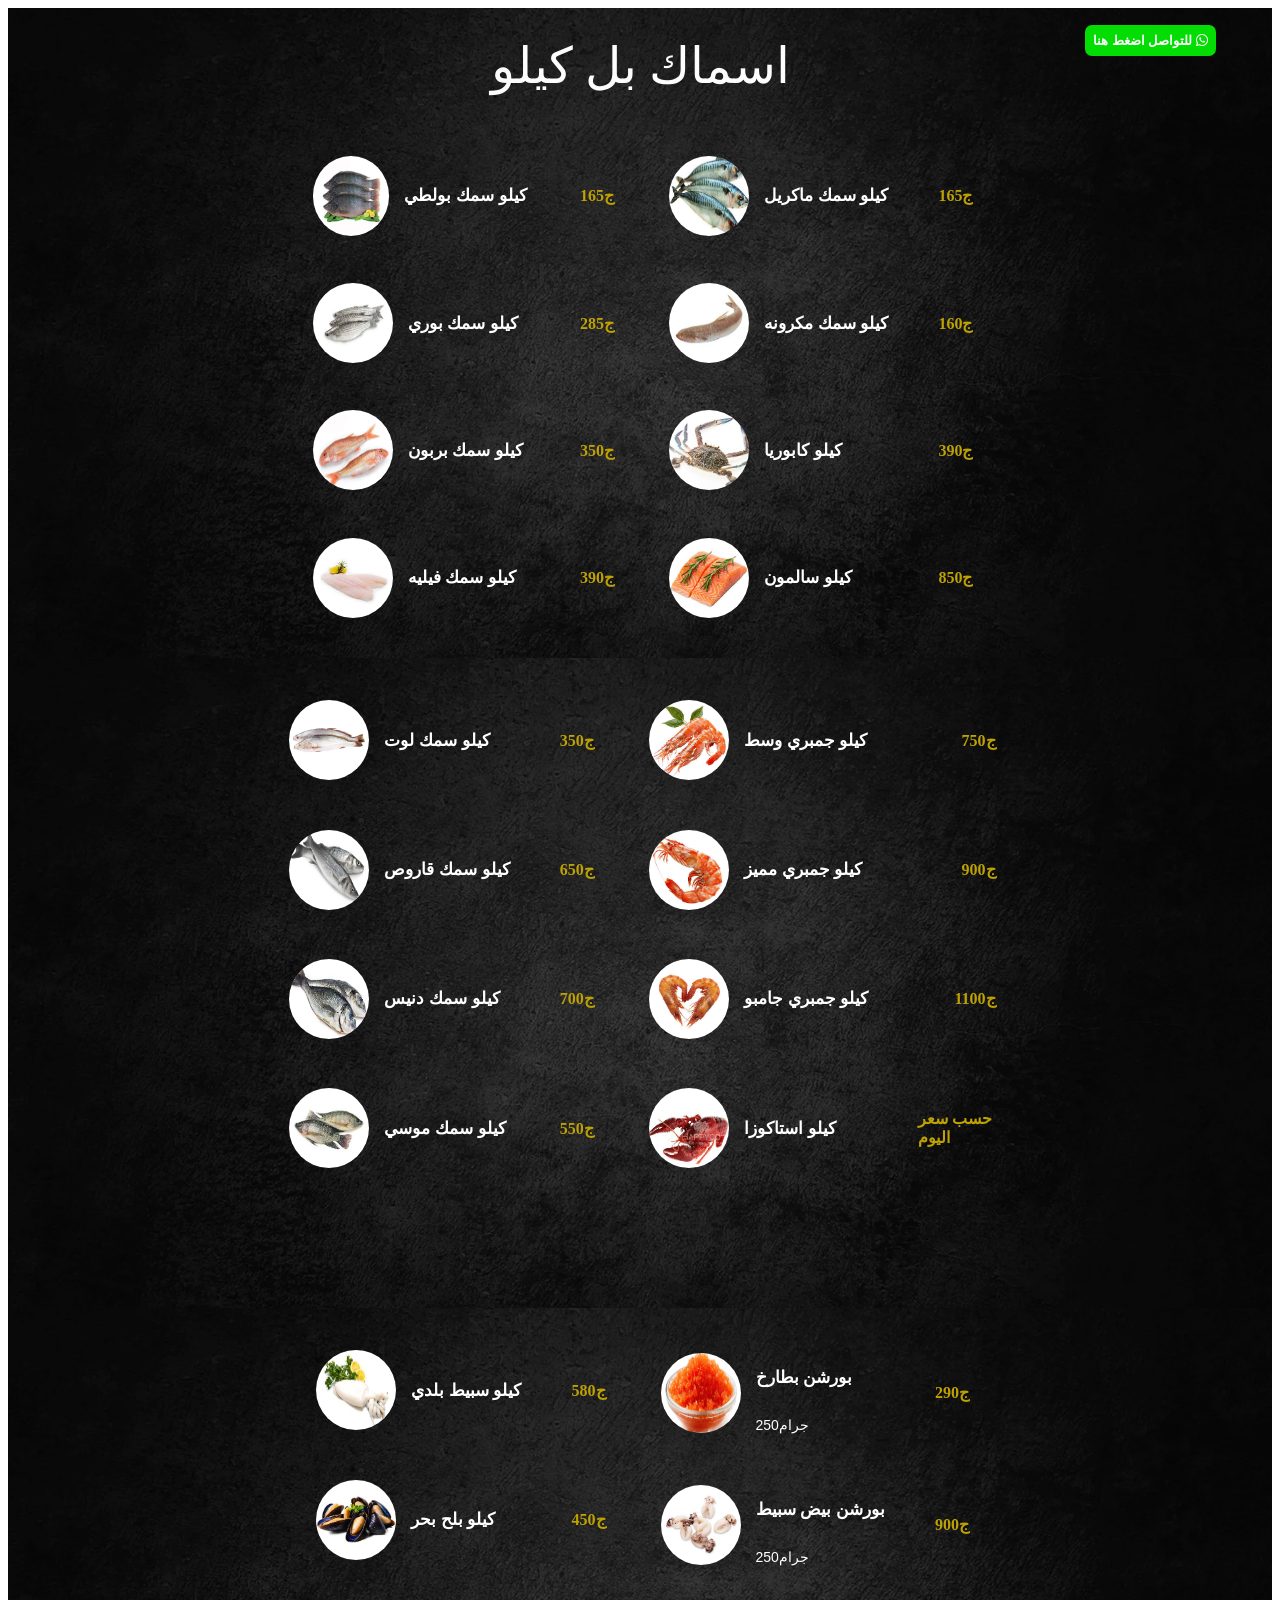
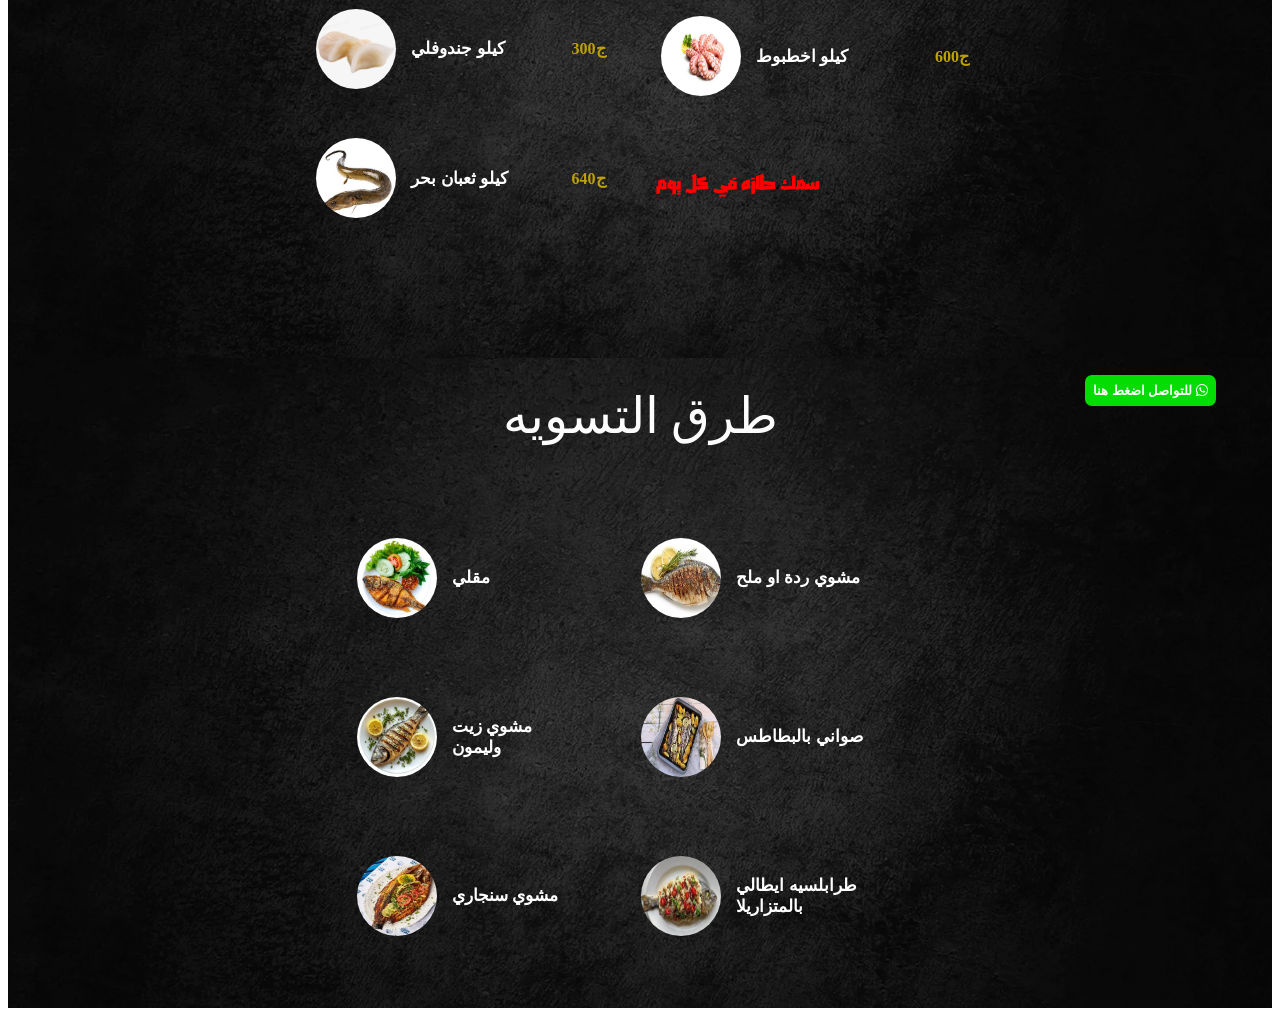
==== minu/index.html @ 8e96ad4f "Add files via upload" ====
<!DOCTYPE html>
<html lang="en">
<head>
    <meta charset="UTF-8">
    <meta name="viewport" content="width=device-width, initial-scale=1.0">
     <link rel="stylesheet" href="https://cdnjs.cloudflare.com/ajax/libs/font-awesome/6.3.0/css/all.min.css"
        integrity="sha512-SzlrxWUlpfuzQ+pcUCosxcglQRNAq/DZjVsC0lE40xsADsfeQoEypE+enwcOiGjk/bSuGGKHEyjSoQ1zVisanQ=="
        crossorigin="anonymous" referrerpolicy="no-referrer" /> 

    <title>  مطعم اسماك مورجان سوهاج</title>
    <!--style-->
    <link rel="stylesheet" href="style.css">
    <!--favicon-->
    <link rel="shortcut icon" href="imgs/imag-logo.png" type="image/x-icon">
</head>
<body>

     <section class="section5">
       <div class="button">
    <a href="whatsapp://send?phone=201151514727" ><button class="green">للتواصل اضغط هنا <i class="fa-brands fa-whatsapp"></i></button></a>
    </div>
  <div class="text">
     
    <h1>اسماك بل كيلو</h1>
    
  </div>



  <div class="minu-contact">
    <div class="item1">

      <div class="moun">
        <img src="imges/menu-1.jpg" alt="Expresso"  loading="lazy">
        <div class="txss">
          <h2>كيلو سمك بولطي</h2>
          
        </div>
        <span class="gold">165ج</span>
      </div>

       <div class="moun">
        <img src="imges/menu-2.jpg" alt="Americano"  loading="lazy">
        <div class="txss">
          <h2>كيلو سمك بوري</h2>
          
        </div>
        <span class="gold">285ج</span>
      </div>

       <div class="moun">
        <img src="imges/menu-3.jpg" alt="Cappuccino"  loading="lazy">
        <div class="txss">
          <h2>كيلو سمك بربون</h2>
          
        </div>
        <span class="gold">350ج</span>
      </div>

       <div class="moun">
        <img src="imges/menu-4.jpg" alt="Cappuccino"  loading="lazy">
        <div class="txss">
          <h2>كيلو سمك فيليه</h2>
           
        </div>
        <span class="gold">390ج</span>
      </div>









    </div>
    <div class="item2">
<div class="moun">
        <img src="imges/menu-9.jpg" alt="Expresso"  loading="lazy">
        <div class="txss">
          <h2>كيلو سمك ماكريل</h2>
          
        </div>
        <span class="gold">165ج</span>
      </div>

       <div class="moun">
        <img src="imges/menu-10.jpg" alt="Flat White"  loading="lazy">
        <div class="txss">
          <h2>كيلو سمك مكرونه</h2>
         
        </div>
        <span class="gold">160ج</span>
      </div>

       <div class="moun">
        <img src="imges/menu-11.jpg" alt="Cortado"  loading="lazy">
        <div class="txss">
          <h2>كيلو كابوريا</h2>
           
        </div>
        <span class="gold">390ج</span>
      </div>

       <div class="moun">
        <img src="imges/menu-12.jpg" alt="Mocha"  loading="lazy">
        <div class="txss">
          <h2>كيلو سالمون</h2>
          
        </div>
        <span class="gold">850ج</span>
      </div>
    </div>

  </div>
 </section> 
 
 
 <section class="section5">
  

  <div class="minu-contact">
    <div class="item1">

      <div class="moun">
        <img src="imges/menu-5.jpg" alt="Expresso"  loading="lazy">
        <div class="txss">
          <h2>كيلو سمك لوت</h2>
           
        </div>
        <span class="gold">350ج</span>
      </div>

       <div class="moun">
        <img src="imges/menu-6.jpg" alt="Americano"  loading="lazy">
        <div class="txss">
          <h2>كيلو سمك قاروص</h2>
           
        </div>
        <span class="gold">650ج</span>
      </div>

       <div class="moun">
        <img src="imges/menu-7.jpg" alt="Cappuccino"  loading="lazy">
        <div class="txss">
          <h2>كيلو سمك دنيس</h2>
           
        </div>
        <span class="gold">700ج</span>
      </div>

       <div class="moun">
        <img src="imges/menu-8.jpg" alt="Cappuccino"  loading="lazy">
        <div class="txss">
          <h2>كيلو سمك موسي</h2>
           
        </div>
        <span class="gold">550ج</span>
      </div>









    </div>
    <div class="item2">
<div class="moun">
        <img src="imges/menu-13.jpg" alt="Expresso"  loading="lazy">
        <div class="txss">
          <h2>كيلو جمبري وسط</h2>
          
        </div>
        <span class="gold">750ج</span>
      </div>

       <div class="moun">
        <img src="imges/menu-14.jpg" alt="Flat White"  loading="lazy">
        <div class="txss">
          <h2>كيلو جمبري مميز</h2>
          
        </div>
        <span class="gold">900ج</span>
      </div>

       <div class="moun">
        <img src="imges/menu-15.jpg" alt="Cortado"  loading="lazy">
        <div class="txss">
          <h2>كيلو جمبري جامبو</h2>
          
        </div>
        <span class="gold">1100ج</span>
      </div>

       <div class="moun">
        <img src="imges/menu-16.jpg" alt="Mocha"  loading="lazy">
        <div class="txss">
          <h2>كيلو استاكوزا</h2>
          
        </div>
        <span class="gold">حسب سعر اليوم</span>
      </div>
    </div>

  </div>
 </section>

  <section class="section5">
  

  <div class="minu-contact">
    <div class="item1">

      <div class="moun">
        <img src="imges/menu-17.jpg" alt="Expresso"  loading="lazy">
        <div class="txss">
          <h2>كيلو سبيط بلدي</h2>
           
        </div>
        <span class="gold">580ج</span>
      </div>

       <div class="moun">
        <img src="imges/menu-18.jpg" alt="Americano"  loading="lazy">
        <div class="txss">
          <h2>كيلو بلح بحر</h2>
           
        </div>
        <span class="gold">450ج</span>
      </div>

       <div class="moun">
        <img src="imges/menu-19.jpg" alt="Cappuccino"  loading="lazy">
        <div class="txss">
          <h2>كيلو جندوفلي</h2>
           
        </div>
        <span class="gold">300ج</span>
      </div>

       <div class="moun">
        <img src="imges/menu-20.jpg " alt="Cappuccino"  loading="lazy">
        <div class="txss">
          <h2>كيلو ثعبان بحر</h2>
           
        </div>
        <span class="gold">640ج</span>
      </div>









    </div>
    <div class="item2">
<div class="moun">
        <img src="imges/menu-21.png" alt="Expresso"  loading="lazy">
        <div class="txss">
          <h2>بورشن بطارخ</h2>
          <span>250جرام</span>
          
        </div>
        <span class="gold">290ج</span>
      </div>

       <div class="moun">
        <img src="imges/menu-22.jpg" alt="Flat White"  loading="lazy">
        <div class="txss">
          <h2>بورشن بيض سبيط</h2>
          <span>250جرام</span>
        </div>
        <span class="gold">900ج</span>
      </div>

       <div class="moun">
        <img src="imges/menu-23.jpg" alt="Cortado"  loading="lazy">
        <div class="txss">
          <h2>كيلو اخطبوط</h2>
          
        </div>
        <span class="gold">600ج</span>
      </div>

       <div class="moun">
       
         
          <h1 class="red">سمك طازه في كل يوم</h1>
          
        
        
      </div>
    </div>

  </div>
 </section>

   <section class="section5">
       <div class="button">
    <a href="whatsapp://send?phone=201151514727" ><button class="green">للتواصل اضغط هنا <i class="fa-brands fa-whatsapp"></i></button></a>
    </div>
  <div class="text">
     
    <h1>طرق التسويه</h1>
    
  </div>



  <div class="minu-contact">
    <div class="item1">

       

       <div class="moun">
        <img src="imges/طرق1.jpg" alt="Americano"  loading="lazy">
        <div class="txss">
          <h2>مقلي</h2>
          
        </div>
       
      </div>

       <div class="moun">
        <img src="imges/طرق2.jpg" alt="Cappuccino"  loading="lazy">
        <div class="txss">
          <h2>مشوي زيت وليمون</h2>
          
        </div>
         
      </div>

       <div class="moun">
        <img src="imges/طرق3.jpg" alt="Cappuccino"  loading="lazy">
        <div class="txss">
          <h2>مشوي سنجاري</h2>
           
        </div>
         
      </div>









    </div>
    <div class="item2">
 

       <div class="moun">
        <img src="imges/طرق4.jpg" alt="Flat White"  loading="lazy">
        <div class="txss">
          <h2>مشوي ردة او ملح</h2>
         
        </div>
         
      </div>

       <div class="moun">
        <img src="imges/طرق5.jpg" alt="Cortado"  loading="lazy">
        <div class="txss">
          <h2>صواني بالبطاطس</h2>
           
        </div>
         
      </div>

       <div class="moun">
        <img src="imges/طرق6.jpg" alt="Mocha"  loading="lazy">
        <div class="txss">
          <h2>طرابلسيه ايطالي بالمتزاريلا</h2>
          
        </div>
         
      </div>
    </div>

  </div>
 </section> 


    
</body>
</html>
---- minu/style.css ----
@import url('https://fonts.googleapis.com/css2?family=Akronim&family=Alexandria:wght@100..900&family=Amaranth:ital,wght@0,400;0,700;1,400;1,700&family=Amiri:ital,wght@0,400;0,700;1,400;1,700&family=Architects+Daughter&family=Big+Shoulders:opsz,wght@10..72,100..900&family=Blaka&family=Caveat:wght@400..700&family=Fraunces:ital,opsz,wght@0,9..144,100..900;1,9..144,100..900&family=Inconsolata:wght@200..900&family=Lexend+Deca:wght@100..900&family=Montserrat:ital,wght@0,100..900;1,100..900&family=Noto+Nastaliq+Urdu:wght@400..700&family=Oswald:wght@200..700&family=Poppins&family=Rubik+Storm&family=Tapestry&display=swap');


 .section5 .minu-contact .moun .wee{
     
    color: gold;
   }

    .green{
    background-color: rgb(4, 221, 4);
    border: none;
    padding: 8px 8px;
    color: white;
    font-weight: bolder;
    border-radius: 7px;
     
   
   
   
     
} 

   .green:hover{
    background-color: rgb(5, 204, 5);
}

  .button{
     width: 90%;
     height: 5%;
    display: flex;
     justify-content: flex-end;
    align-items: center;
    position: fixed;
     z-index: 2;
     margin-top: 10px;
    
    

}
 
  .section5{
    width: 100%;
    height: 650px;
    display: flex;
    flex-direction: column;
    align-items: center;
   background-image:url(imges/footer-bg.png);
    background-position: center center;
    background-size: cover;
     
}

.section5 .text{
    width: 100%;
    height: 15%;
    display: flex;
    flex-direction: column;
    align-items: center;
    justify-content: center;
}
.section5 .text span{
    font-family: 'Lucida Sans', 'Lucida Sans Regular', 'Lucida Grande', 'Lucida Sans Unicode', Geneva, Verdana, sans-serif;
    font-weight: bolder;
    font-size: 17px;
    color: rgb(26, 179, 107);
}

.section5 .text h1{
    color: rgb(253, 253, 253);
    font-size: 50px;

     font-family: "Tapestry", serif;
  font-weight: 400;
  font-style: normal;



}

.section5 .minu-contact{
    width: 100%;
    height: 85%;
   gap: 50px;
    display: flex;
    justify-content: center;
    grid-template-rows: 1fr 1fr;
    padding: 0 20px;
}

.section5 .minu-contact  .moun{
    display: flex;
    align-items: center;
    max-width: 450px; 
    padding: 7px 0;
   
   


}

.section5 .minu-contact .item1,.item2{
    display: flex;
    flex-direction: column;
    justify-content: space-evenly;
}

.section5 .minu-contact  .moun .gold{
    margin-right: 0;
    margin-left: 50px;
    font-weight: bolder;
    color: rgb(190, 162, 4);
}

.section5 .minu-contact  .moun .txss h2{
    font-family: 'Lucida Sans', 'Lucida Sans Regular', 'Lucida Grande', 'Lucida Sans Unicode', Geneva, Verdana, sans-serif;
    font-size: 17px;
    color: #ffffff;
}

.section5 .minu-contact  .moun .txss span{
    font-size: 14px;
    font-family: 'Lucida Sans', 'Lucida Sans Regular', 'Lucida Grande', 'Lucida Sans Unicode', Geneva, Verdana, sans-serif;
  color: #ffffff;
}



.section5 .minu-contact  .moun .txss{
    display: flex;
    flex-direction: column;
    gap: 15px;
    width: 50%;
}

.section5 .minu-contact  .moun img{
    width: 80px;
    height: 80px;
    margin-right: 15px;
    border-radius: 50%;
    margin-left: 5px;
    
}

.section5 .text{
    margin-top: 10px;
}


@media(max-width:836px){

    .section5 .minu-contact  .moun .txss span{
        font-size: 13px;
    }

    .section5{
    height: fit-content;
}

}



@media(max-width:803px){

    .section5 .minu-contact{
        display: flex;
        flex-direction: column;
        height: fit-content;
        gap: 23px;
        justify-content: center;
        align-items: center;
        padding: 20px 0;
        
    }

    .section5 .minu-contact .item1,.item2{
        gap: 23px;
    }


      


}


@media(max-width:403px){

    .section5 .text h1{
        font-size: 22px;
    }

      .green{
    background-color: rgb(4, 221, 4);
    border: none;
    padding: 8px 8px;
    color: white;
    font-weight: bolder;
    border-radius: 7px;
    font-size: 9px;
     
   
   
   
     
} 

}


.red{
    color: red;
      font-family: "Blaka", system-ui;
  font-weight: 400;
  font-style: normal;

}
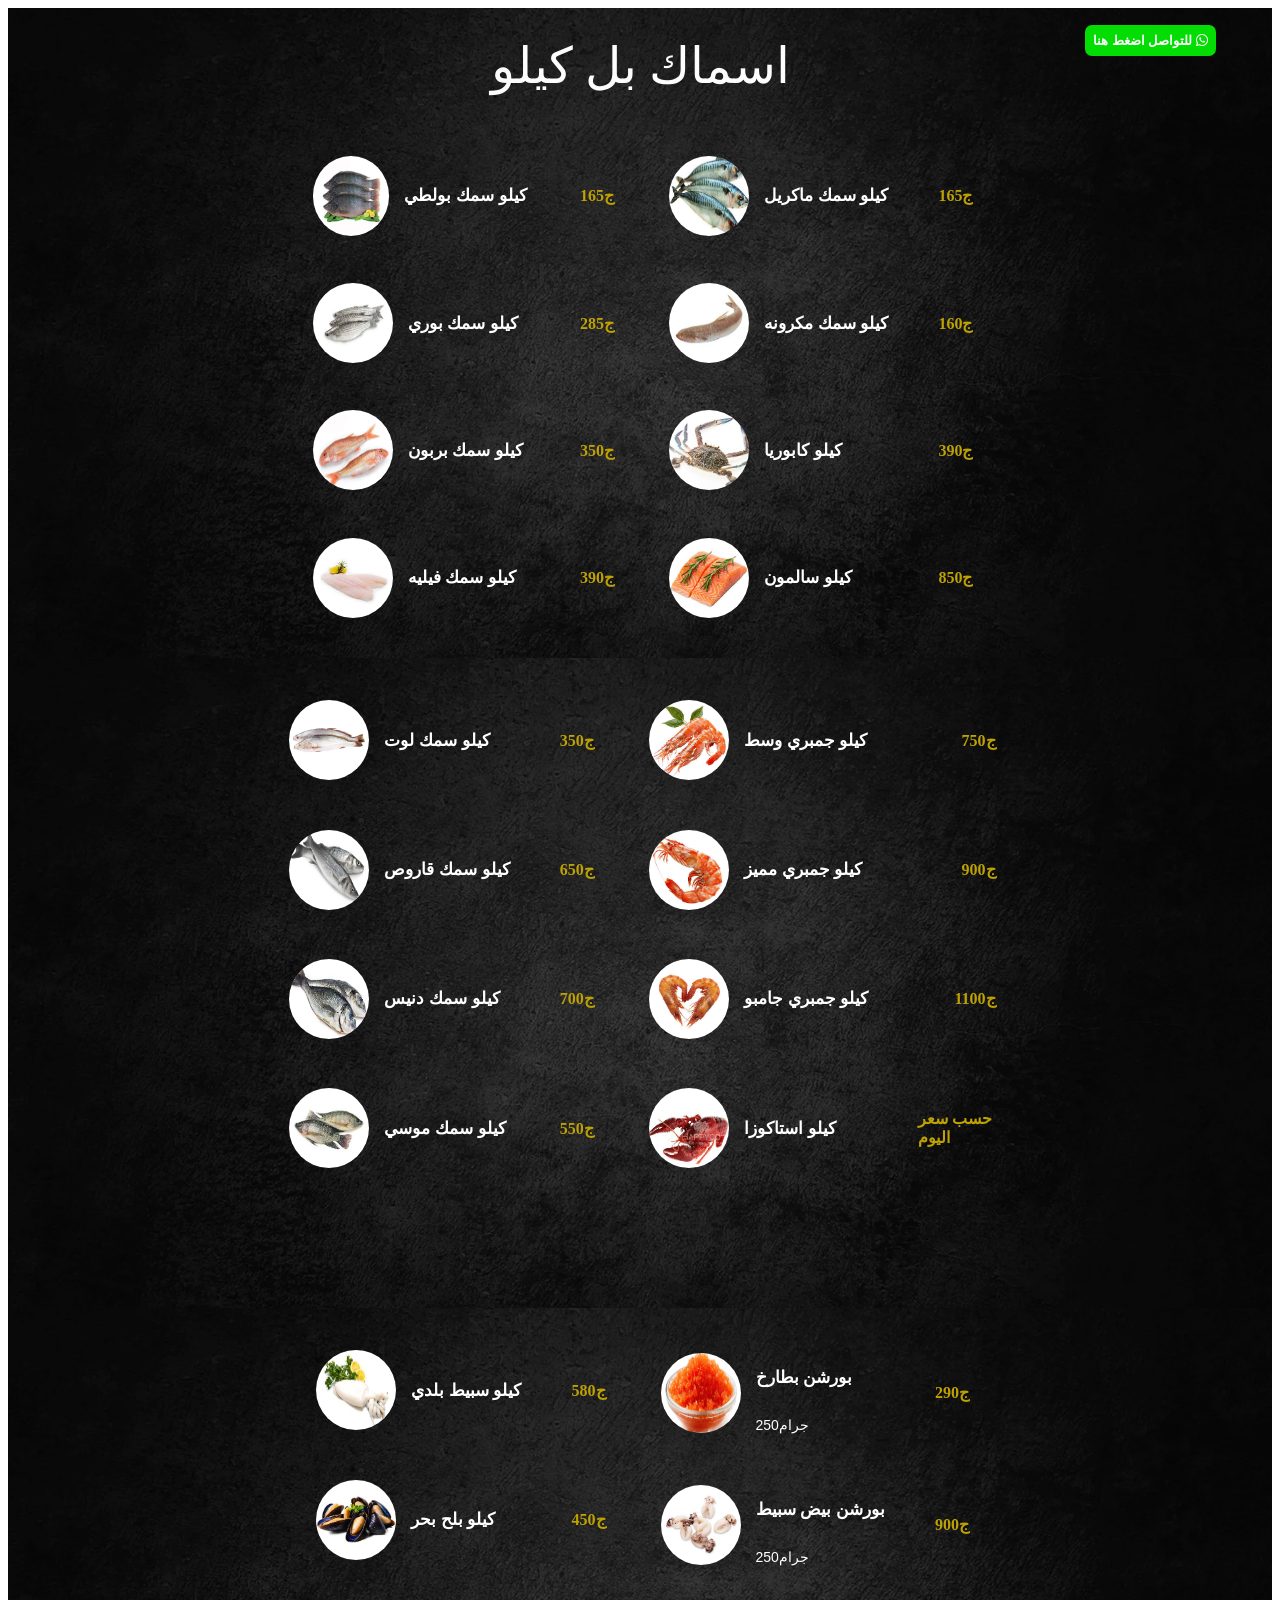
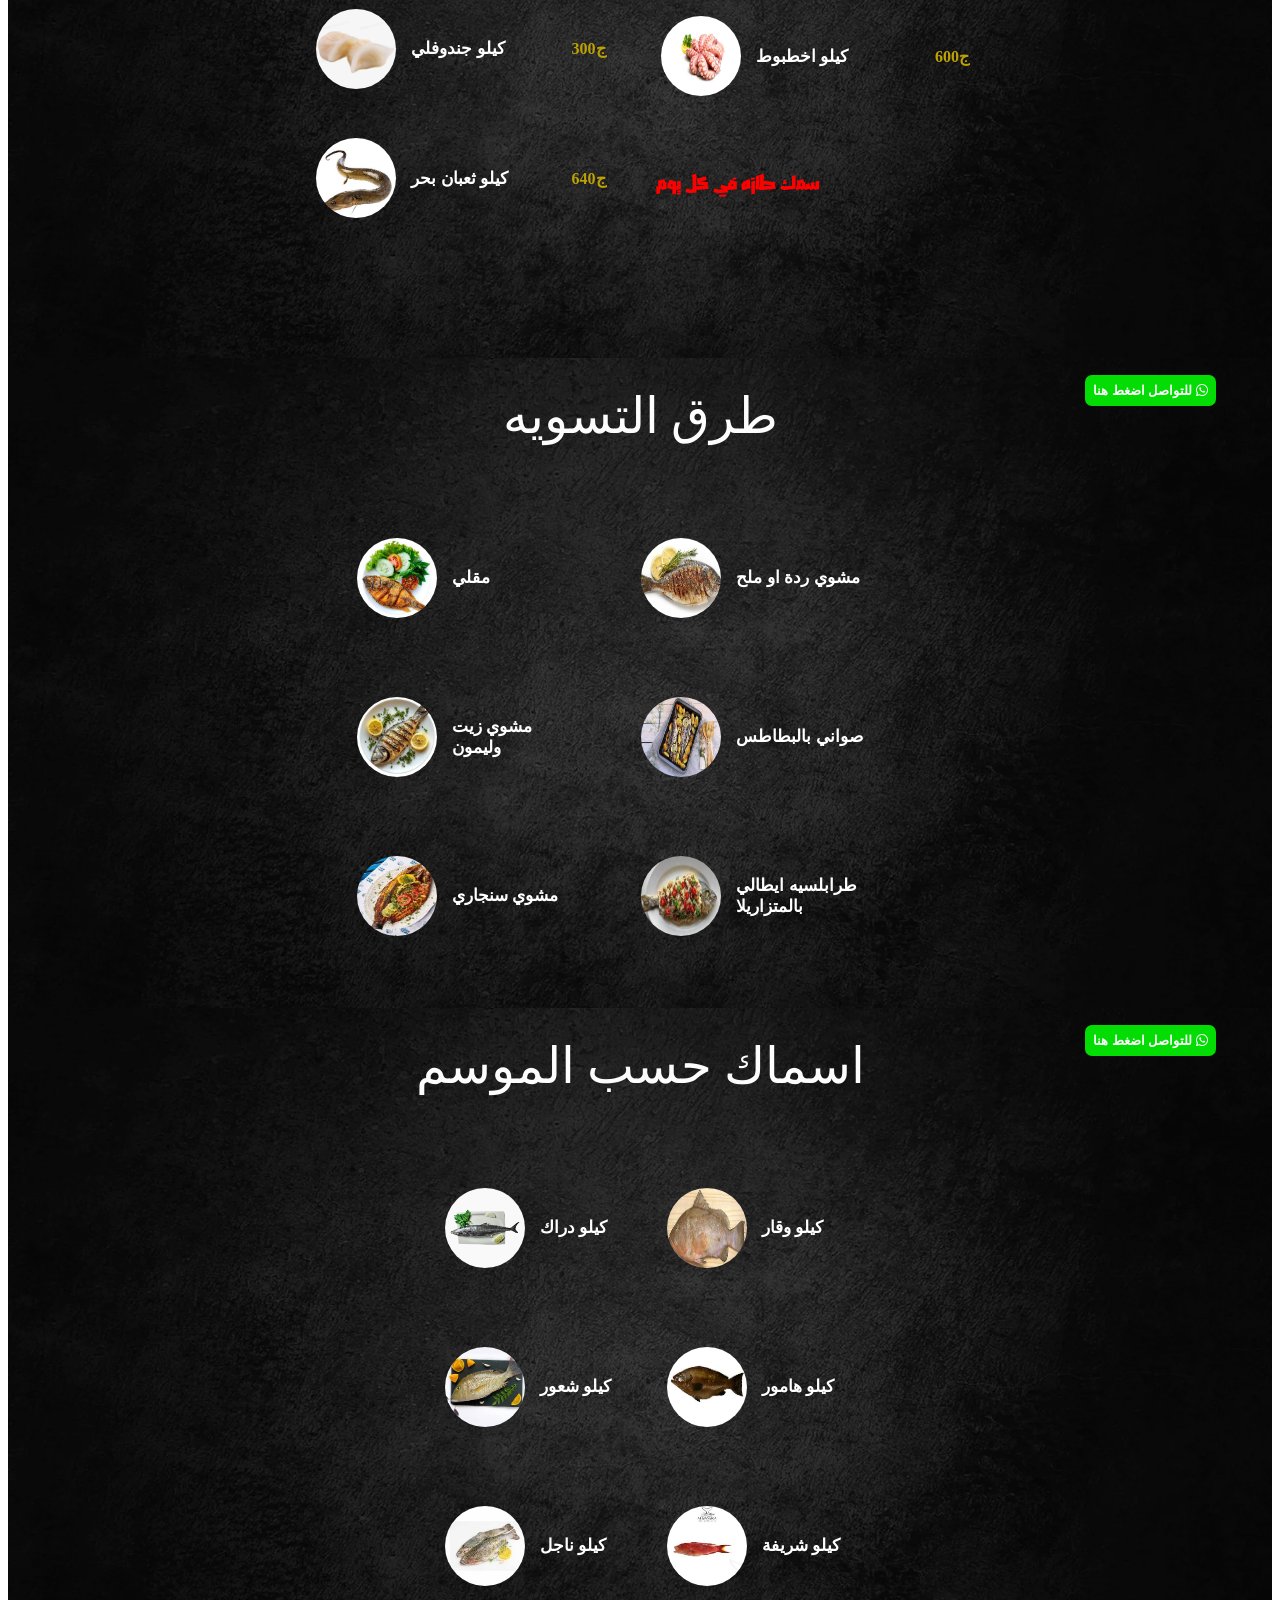
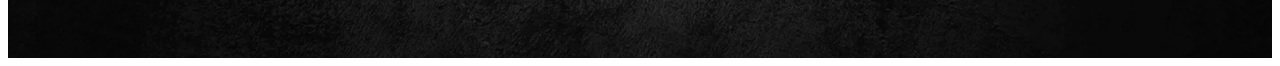
==== commit 130ec7e5: "Add files via upload" ====
--- a/minu/index.html
+++ b/minu/index.html
@@ -389,6 +389,93 @@
   </div>
  </section> 
 
+    <section class="section5">
+       <div class="button">
+    <a href="whatsapp://send?phone=201151514727" ><button class="green">للتواصل اضغط هنا <i class="fa-brands fa-whatsapp"></i></button></a>
+    </div>
+  <div class="text">
+     
+    <h1>اسماك حسب الموسم</h1>
+    
+  </div>
+
+
+
+  <div class="minu-contact">
+    <div class="item1">
+
+      
+
+       <div class="moun">
+        <img src="imges/موسم1.webp" alt="Americano"  loading="lazy">
+        <div class="txss">
+          <h2>كيلو دراك</h2>
+          
+        </div>
+         
+      </div>
+
+       <div class="moun">
+        <img src="imges/موسم2.jpg" alt="Cappuccino"  loading="lazy">
+        <div class="txss">
+          <h2>كيلو شعور</h2>
+          
+        </div>
+         
+      </div>
+
+       <div class="moun">
+        <img src="imges/موسم3.jpg" alt="Cappuccino"  loading="lazy">
+        <div class="txss">
+          <h2>كيلو ناجل</h2>
+           
+        </div>
+        
+      </div>
+
+
+
+
+
+
+
+
+
+    </div>
+    <div class="item2">
+ 
+
+       <div class="moun">
+        <img src="imges/موسم4.jpg" alt="Flat White"  loading="lazy">
+        <div class="txss">
+          <h2>كيلو وقار</h2>
+         
+        </div>
+         
+      </div>
+
+       <div class="moun">
+        <img src="imges/موسم5.jpg" alt="Cortado"  loading="lazy">
+        <div class="txss">
+          <h2>كيلو هامور</h2>
+           
+        </div>
+       
+      </div>
+
+       <div class="moun">
+        <img src="imges/موسم6.jpg" alt="Mocha"  loading="lazy">
+        <div class="txss">
+          <h2>كيلو شريفة</h2>
+          
+        </div>
+        
+      </div>
+    </div>
+
+  </div>
+ </section> 
+
 
     
 </body>
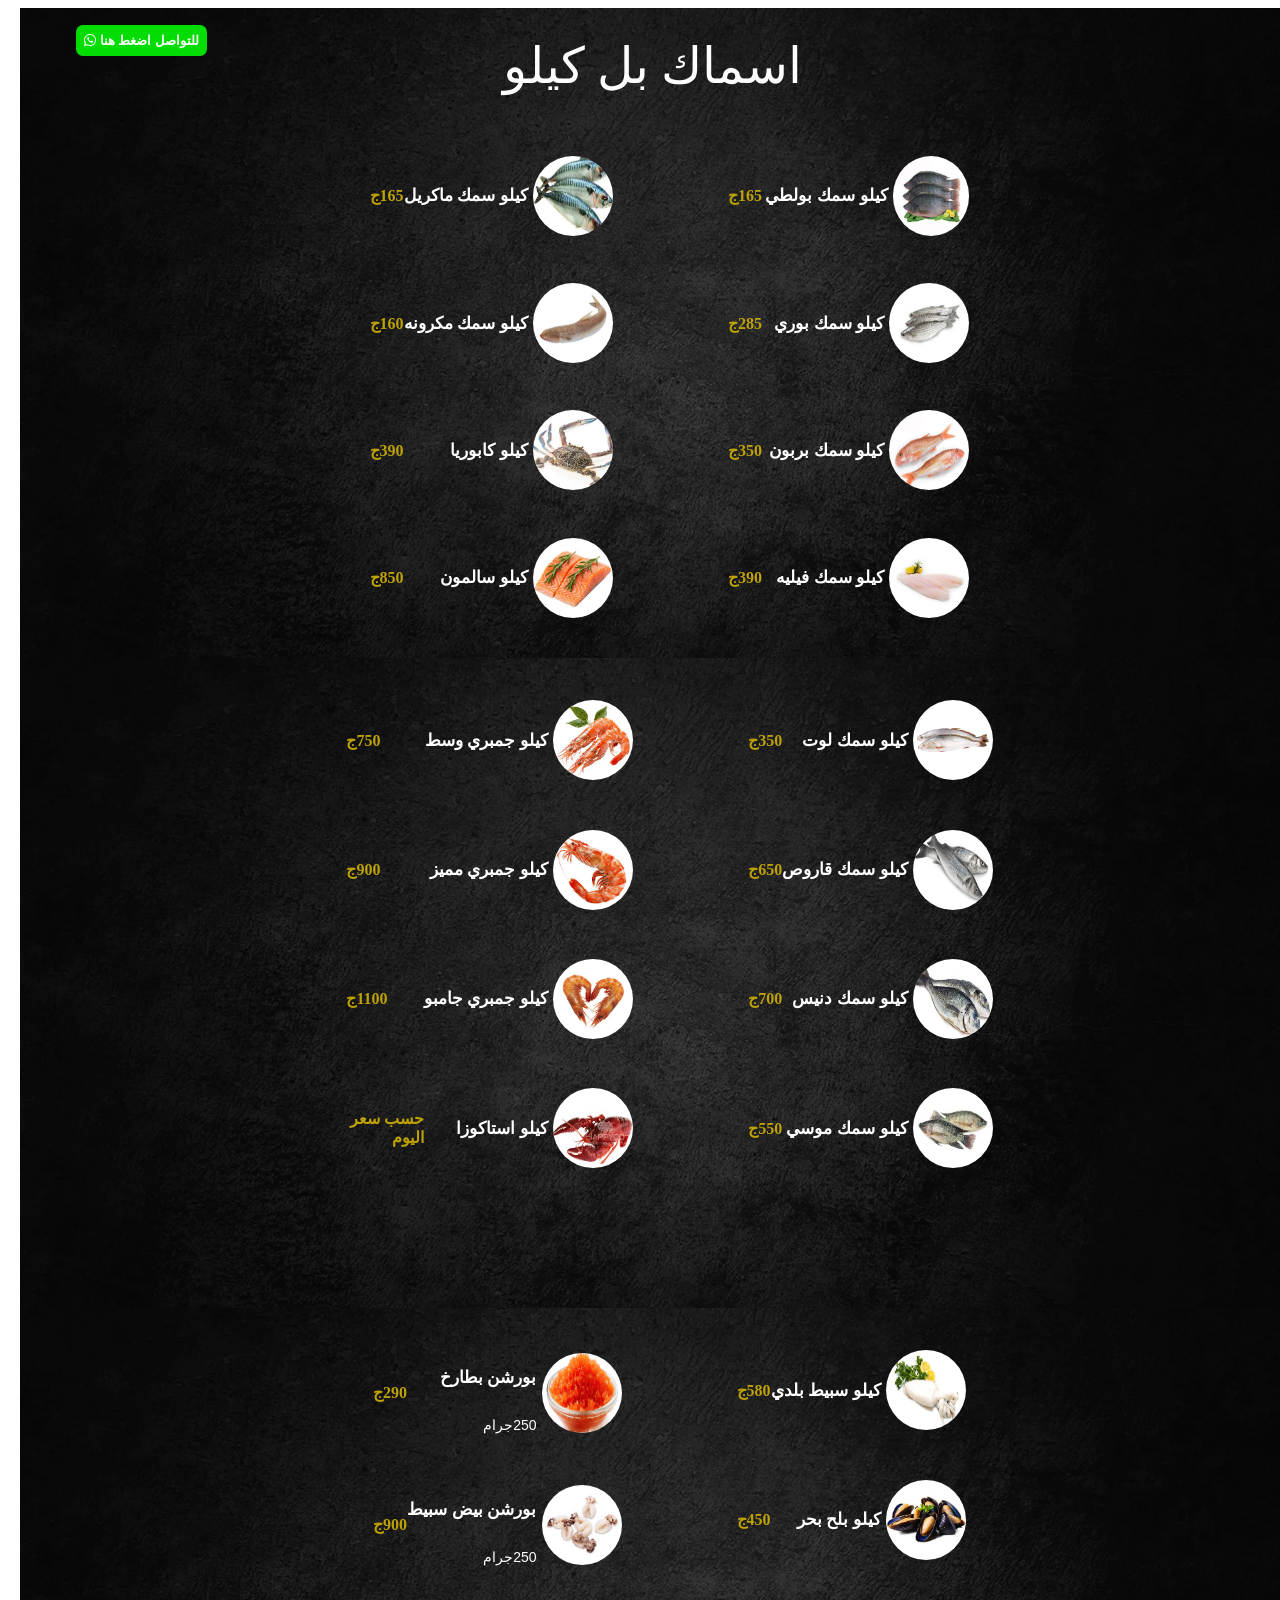
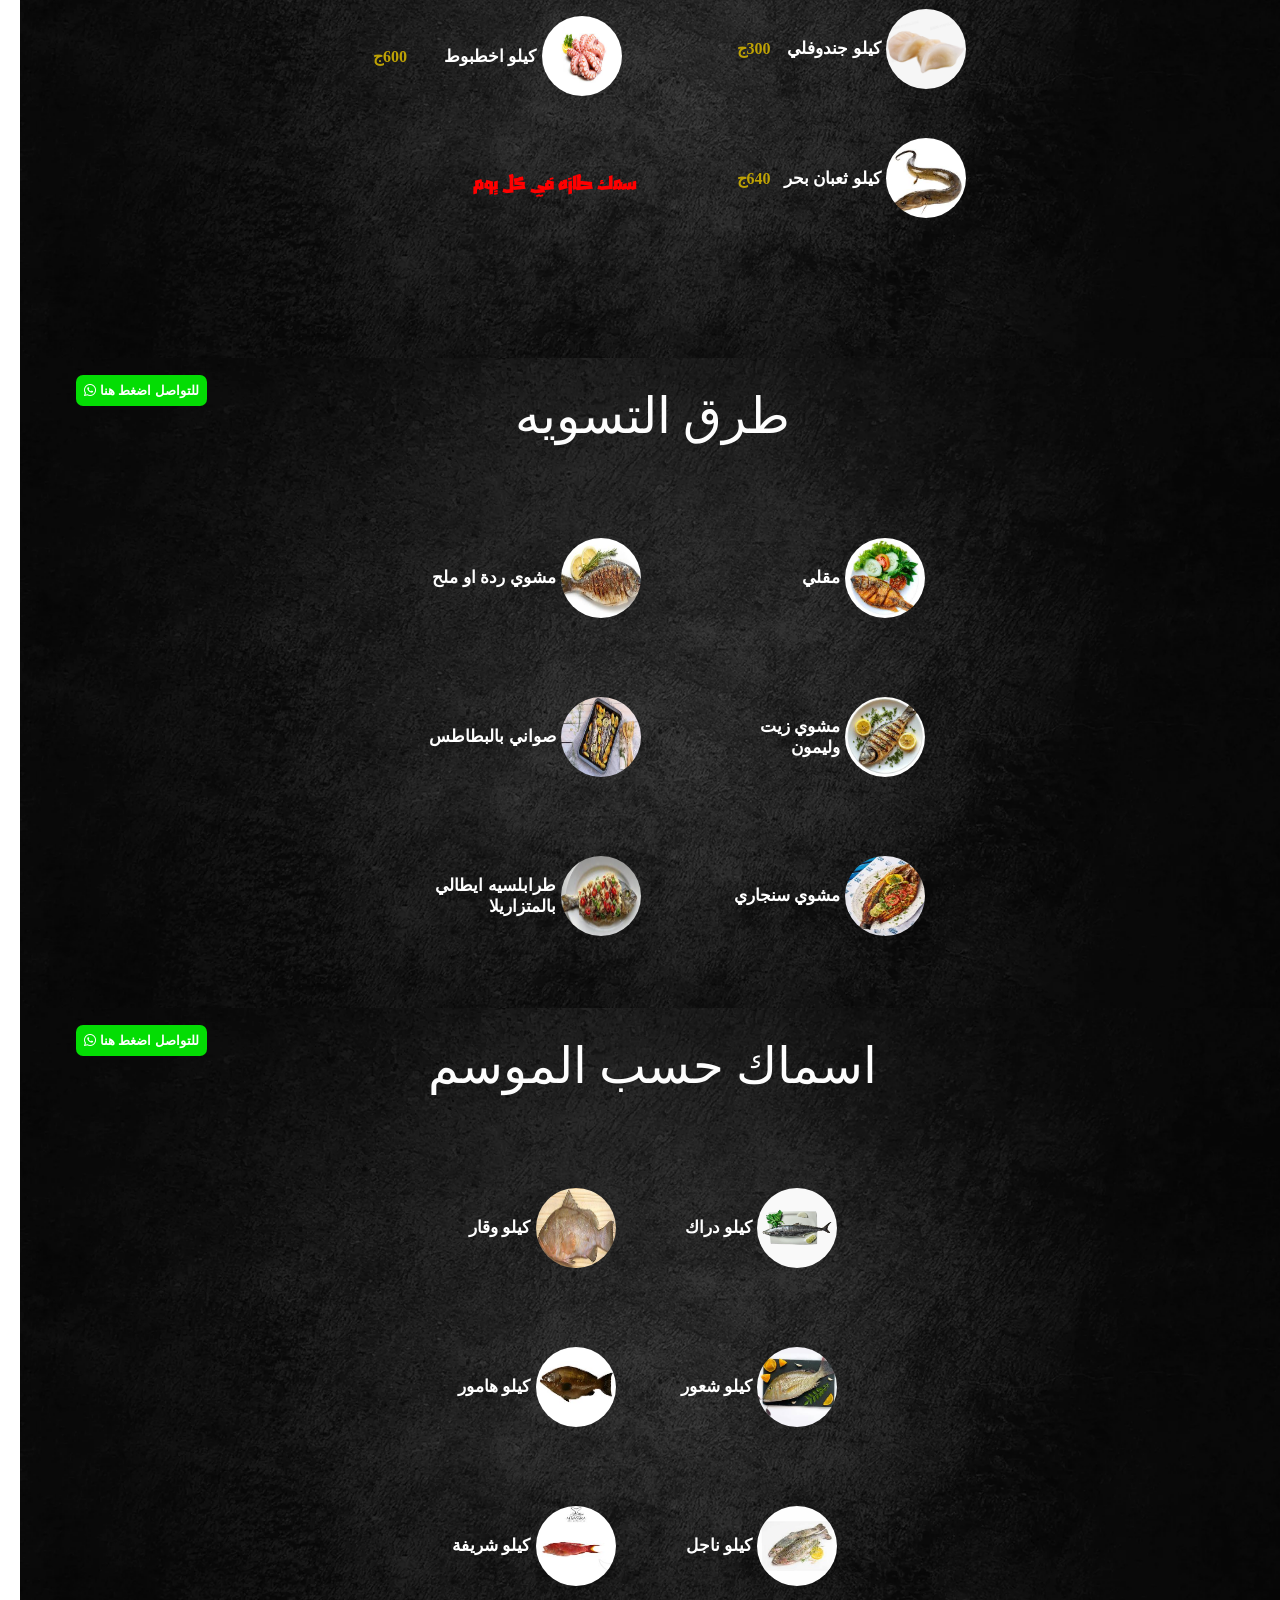
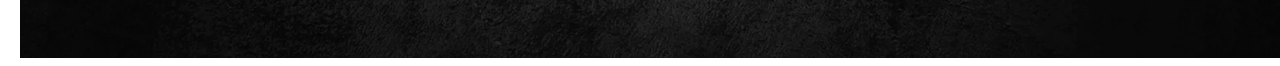
==== commit 9a254ea9: "Add files via upload" ====
--- a/minu/index.html
+++ b/minu/index.html
@@ -1,5 +1,5 @@
 <!DOCTYPE html>
-<html lang="en">
+<html lang="ar" dir="rtl">
 <head>
     <meta charset="UTF-8">
     <meta name="viewport" content="width=device-width, initial-scale=1.0">
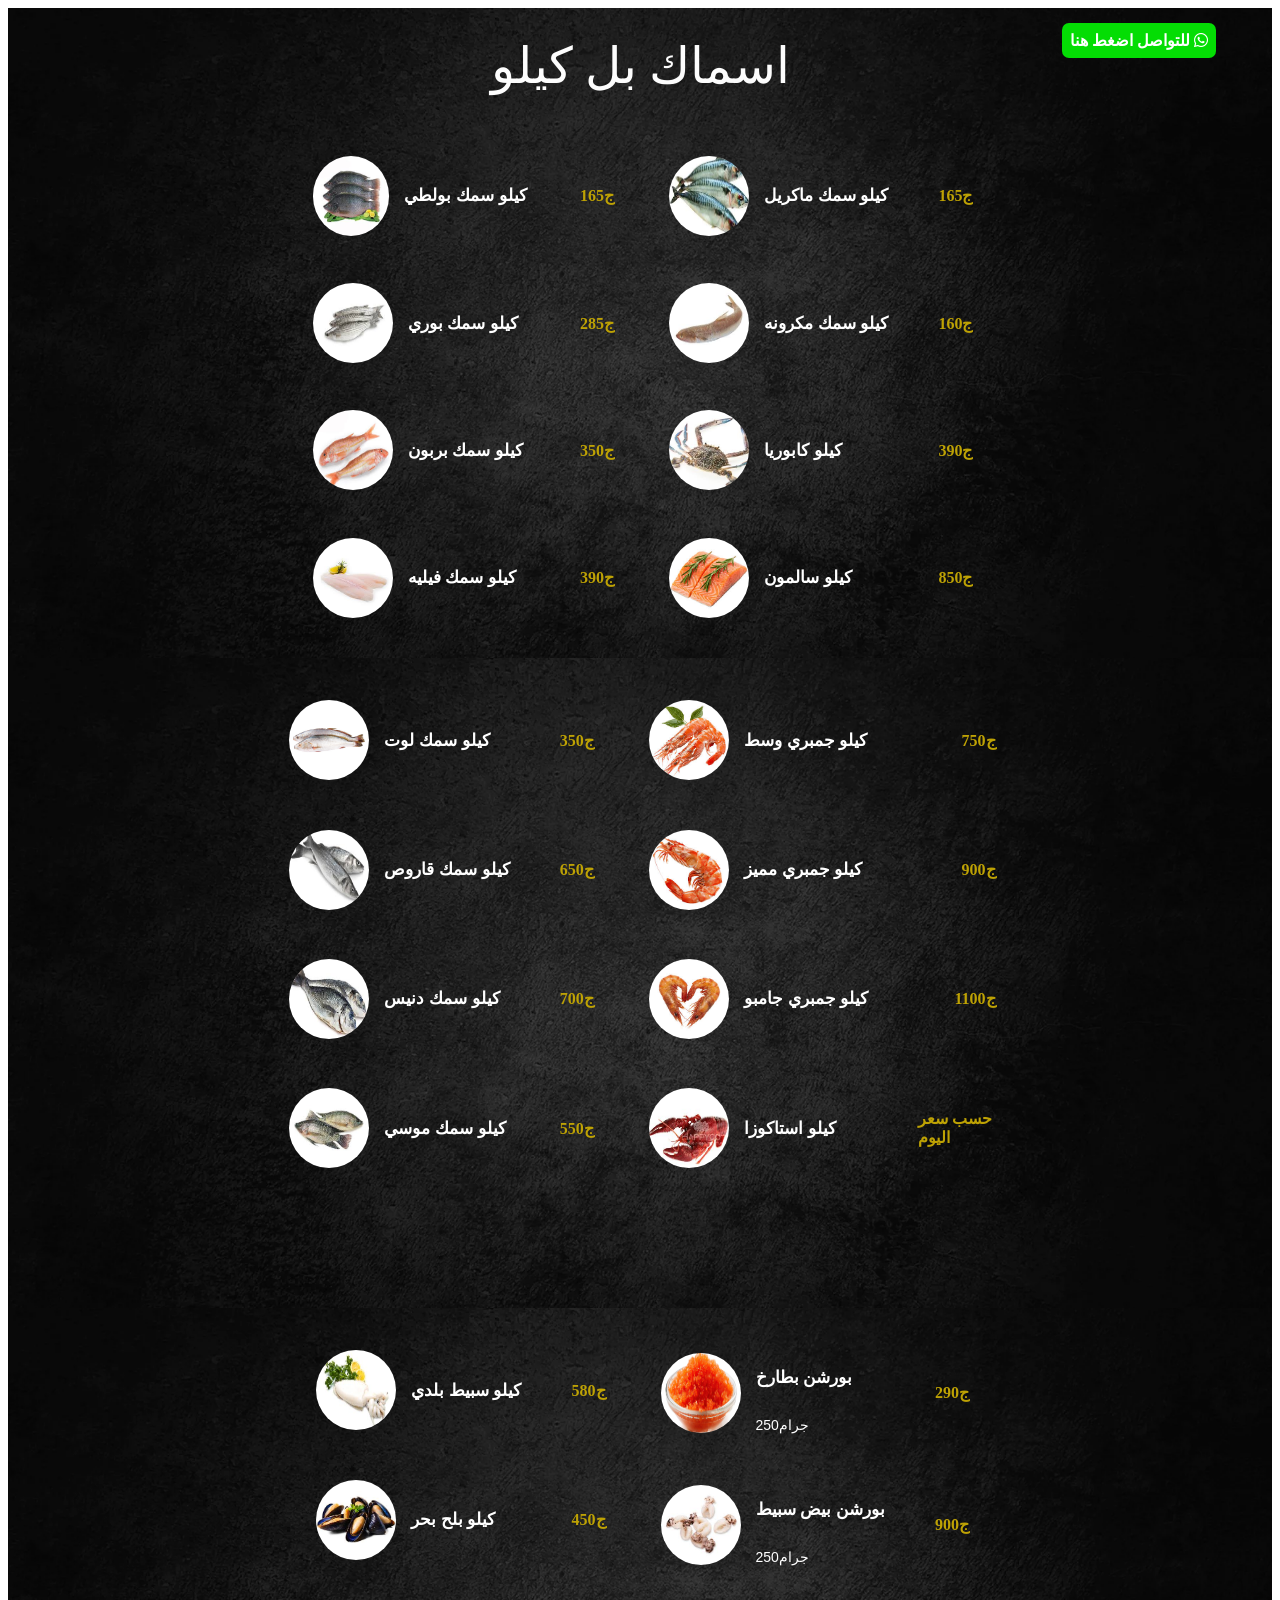
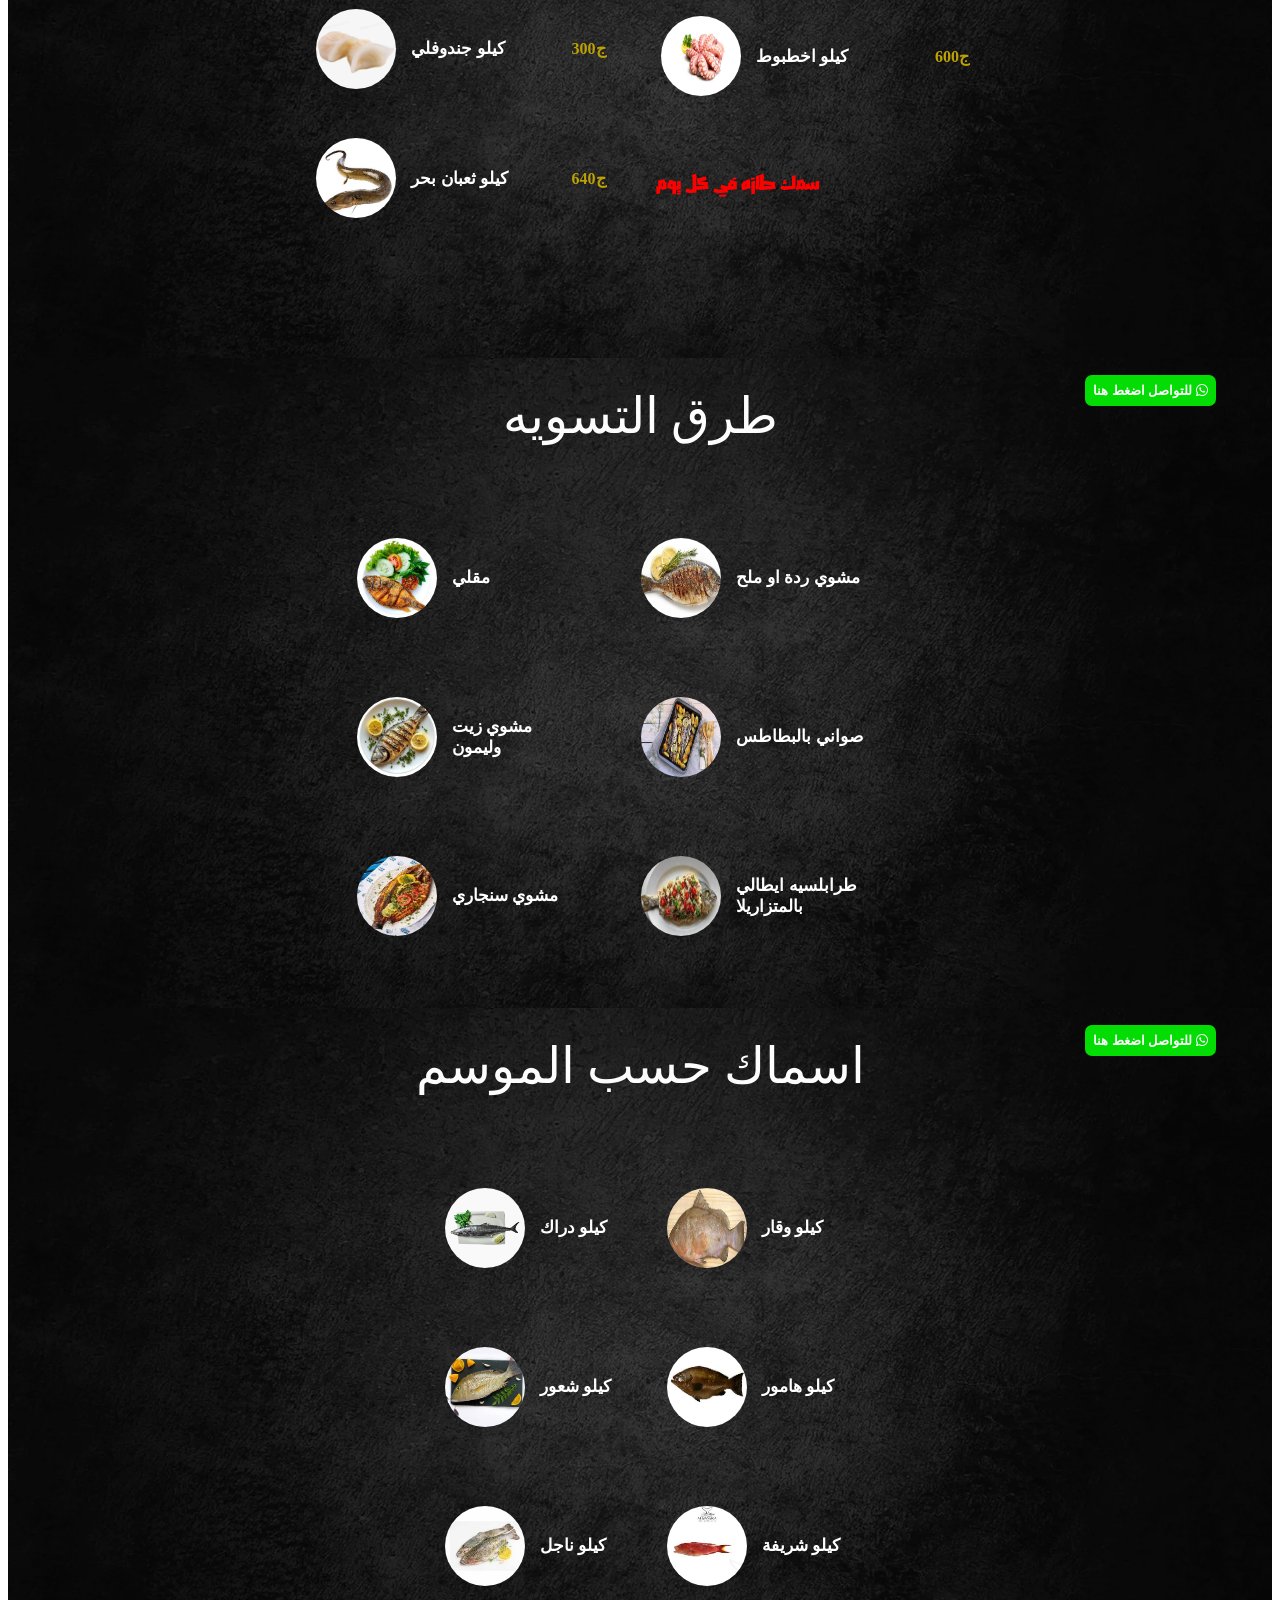
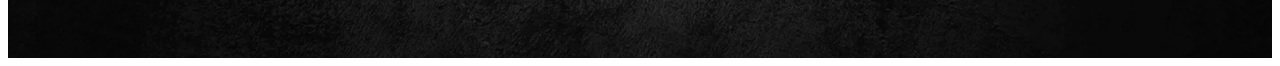
==== commit 8f207005: "Add files via upload" ====
--- a/minu/index.html
+++ b/minu/index.html
@@ -1,5 +1,5 @@
 <!DOCTYPE html>
-<html lang="ar" dir="rtl">
+<html lang="en">
 <head>
     <meta charset="UTF-8">
     <meta name="viewport" content="width=device-width, initial-scale=1.0">
@@ -17,7 +17,7 @@
 
      <section class="section5">
        <div class="button">
-    <a href="whatsapp://send?phone=201151514727" ><button class="green">للتواصل اضغط هنا <i class="fa-brands fa-whatsapp"></i></button></a>
+    <a class="green" href="whatsapp://send?phone=201151514727" > للتواصل اضغط هنا <i class="fa-brands fa-whatsapp"></i> </a>
     </div>
   <div class="text">
      
@@ -31,7 +31,7 @@
     <div class="item1">
 
       <div class="moun">
-        <img src="imges/menu-1.jpg" alt="Expresso"  loading="lazy">
+        <img src="imges/menu-1.jpg" alt="كيلو سمك بولطي"  loading="lazy">
         <div class="txss">
           <h2>كيلو سمك بولطي</h2>
           
@@ -40,7 +40,7 @@
       </div>
 
        <div class="moun">
-        <img src="imges/menu-2.jpg" alt="Americano"  loading="lazy">
+        <img src="imges/menu-2.jpg" alt="كيلو سمك بوري"  loading="lazy">
         <div class="txss">
           <h2>كيلو سمك بوري</h2>
           
@@ -49,7 +49,7 @@
       </div>
 
        <div class="moun">
-        <img src="imges/menu-3.jpg" alt="Cappuccino"  loading="lazy">
+        <img src="imges/menu-3.jpg" alt="كيلو سمك بربون"  loading="lazy">
         <div class="txss">
           <h2>كيلو سمك بربون</h2>
           
@@ -58,7 +58,7 @@
       </div>
 
        <div class="moun">
-        <img src="imges/menu-4.jpg" alt="Cappuccino"  loading="lazy">
+        <img src="imges/menu-4.jpg" alt="كيلو سمك فيليه"  loading="lazy">
         <div class="txss">
           <h2>كيلو سمك فيليه</h2>
            
@@ -77,7 +77,7 @@
     </div>
     <div class="item2">
 <div class="moun">
-        <img src="imges/menu-9.jpg" alt="Expresso"  loading="lazy">
+        <img src="imges/menu-9.jpg" alt="كيلو سمك ماكريل"  loading="lazy">
         <div class="txss">
           <h2>كيلو سمك ماكريل</h2>
           
@@ -86,7 +86,7 @@
       </div>
 
        <div class="moun">
-        <img src="imges/menu-10.jpg" alt="Flat White"  loading="lazy">
+        <img src="imges/menu-10.jpg" alt="كيلو سمك مكرونه"  loading="lazy">
         <div class="txss">
           <h2>كيلو سمك مكرونه</h2>
          
@@ -95,7 +95,7 @@
       </div>
 
        <div class="moun">
-        <img src="imges/menu-11.jpg" alt="Cortado"  loading="lazy">
+        <img src="imges/menu-11.jpg" alt="كيلو كابوريا"  loading="lazy">
         <div class="txss">
           <h2>كيلو كابوريا</h2>
            
@@ -104,7 +104,7 @@
       </div>
 
        <div class="moun">
-        <img src="imges/menu-12.jpg" alt="Mocha"  loading="lazy">
+        <img src="imges/menu-12.jpg" alt="كيلو سالمون"  loading="lazy">
         <div class="txss">
           <h2>كيلو سالمون</h2>
           
@@ -124,7 +124,7 @@
     <div class="item1">
 
       <div class="moun">
-        <img src="imges/menu-5.jpg" alt="Expresso"  loading="lazy">
+        <img src="imges/menu-5.jpg" alt="كيلو سمك لوت"  loading="lazy">
         <div class="txss">
           <h2>كيلو سمك لوت</h2>
            
@@ -133,7 +133,7 @@
       </div>
 
        <div class="moun">
-        <img src="imges/menu-6.jpg" alt="Americano"  loading="lazy">
+        <img src="imges/menu-6.jpg" alt="كيلو سمك قاروص"  loading="lazy">
         <div class="txss">
           <h2>كيلو سمك قاروص</h2>
            
@@ -142,7 +142,7 @@
       </div>
 
        <div class="moun">
-        <img src="imges/menu-7.jpg" alt="Cappuccino"  loading="lazy">
+        <img src="imges/menu-7.jpg" alt="كيلو سمك دنيس"  loading="lazy">
         <div class="txss">
           <h2>كيلو سمك دنيس</h2>
            
@@ -151,7 +151,7 @@
       </div>
 
        <div class="moun">
-        <img src="imges/menu-8.jpg" alt="Cappuccino"  loading="lazy">
+        <img src="imges/menu-8.jpg" alt="كيلو سمك موسي"  loading="lazy">
         <div class="txss">
           <h2>كيلو سمك موسي</h2>
            
@@ -170,7 +170,7 @@
     </div>
     <div class="item2">
 <div class="moun">
-        <img src="imges/menu-13.jpg" alt="Expresso"  loading="lazy">
+        <img src="imges/menu-13.jpg" alt="كيلو جمبري وسط"  loading="lazy">
         <div class="txss">
           <h2>كيلو جمبري وسط</h2>
           
@@ -179,7 +179,7 @@
       </div>
 
        <div class="moun">
-        <img src="imges/menu-14.jpg" alt="Flat White"  loading="lazy">
+        <img src="imges/menu-14.jpg" alt="كيلو جمبري مميز"  loading="lazy">
         <div class="txss">
           <h2>كيلو جمبري مميز</h2>
           
@@ -188,7 +188,7 @@
       </div>
 
        <div class="moun">
-        <img src="imges/menu-15.jpg" alt="Cortado"  loading="lazy">
+        <img src="imges/menu-15.jpg" alt="كيلو جمبري جامبو"  loading="lazy">
         <div class="txss">
           <h2>كيلو جمبري جامبو</h2>
           
@@ -197,7 +197,7 @@
       </div>
 
        <div class="moun">
-        <img src="imges/menu-16.jpg" alt="Mocha"  loading="lazy">
+        <img src="imges/menu-16.jpg" alt="كيلو استاكوزا"  loading="lazy">
         <div class="txss">
           <h2>كيلو استاكوزا</h2>
           
@@ -216,7 +216,7 @@
     <div class="item1">
 
       <div class="moun">
-        <img src="imges/menu-17.jpg" alt="Expresso"  loading="lazy">
+        <img src="imges/menu-17.jpg" alt="كيلو سبيط بلدي"  loading="lazy">
         <div class="txss">
           <h2>كيلو سبيط بلدي</h2>
            
@@ -225,7 +225,7 @@
       </div>
 
        <div class="moun">
-        <img src="imges/menu-18.jpg" alt="Americano"  loading="lazy">
+        <img src="imges/menu-18.jpg" alt="كيلو بلح بحر"  loading="lazy">
         <div class="txss">
           <h2>كيلو بلح بحر</h2>
            
@@ -234,7 +234,7 @@
       </div>
 
        <div class="moun">
-        <img src="imges/menu-19.jpg" alt="Cappuccino"  loading="lazy">
+        <img src="imges/menu-19.jpg" alt="كيلو جندوفلي"  loading="lazy">
         <div class="txss">
           <h2>كيلو جندوفلي</h2>
            
@@ -243,7 +243,7 @@
       </div>
 
        <div class="moun">
-        <img src="imges/menu-20.jpg " alt="Cappuccino"  loading="lazy">
+        <img src="imges/menu-20.jpg " alt="كيلو ثعبان بحر"  loading="lazy">
         <div class="txss">
           <h2>كيلو ثعبان بحر</h2>
            
@@ -262,7 +262,7 @@
     </div>
     <div class="item2">
 <div class="moun">
-        <img src="imges/menu-21.png" alt="Expresso"  loading="lazy">
+        <img src="imges/menu-21.png" alt="بورشن بطارخ"  loading="lazy">
         <div class="txss">
           <h2>بورشن بطارخ</h2>
           <span>250جرام</span>
@@ -272,7 +272,7 @@
       </div>
 
        <div class="moun">
-        <img src="imges/menu-22.jpg" alt="Flat White"  loading="lazy">
+        <img src="imges/menu-22.jpg" alt="بورشن بيض سبيط"  loading="lazy">
         <div class="txss">
           <h2>بورشن بيض سبيط</h2>
           <span>250جرام</span>
@@ -281,7 +281,7 @@
       </div>
 
        <div class="moun">
-        <img src="imges/menu-23.jpg" alt="Cortado"  loading="lazy">
+        <img src="imges/menu-23.jpg" alt="كيلو اخطبوط"  loading="lazy">
         <div class="txss">
           <h2>كيلو اخطبوط</h2>
           
@@ -479,4 +479,5 @@
 
     
 </body>
-</html>+</html>
+
--- a/minu/style.css
+++ b/minu/style.css
@@ -13,7 +13,7 @@
     color: white;
     font-weight: bolder;
     border-radius: 7px;
-     
+     text-decoration: none;
    
    
    
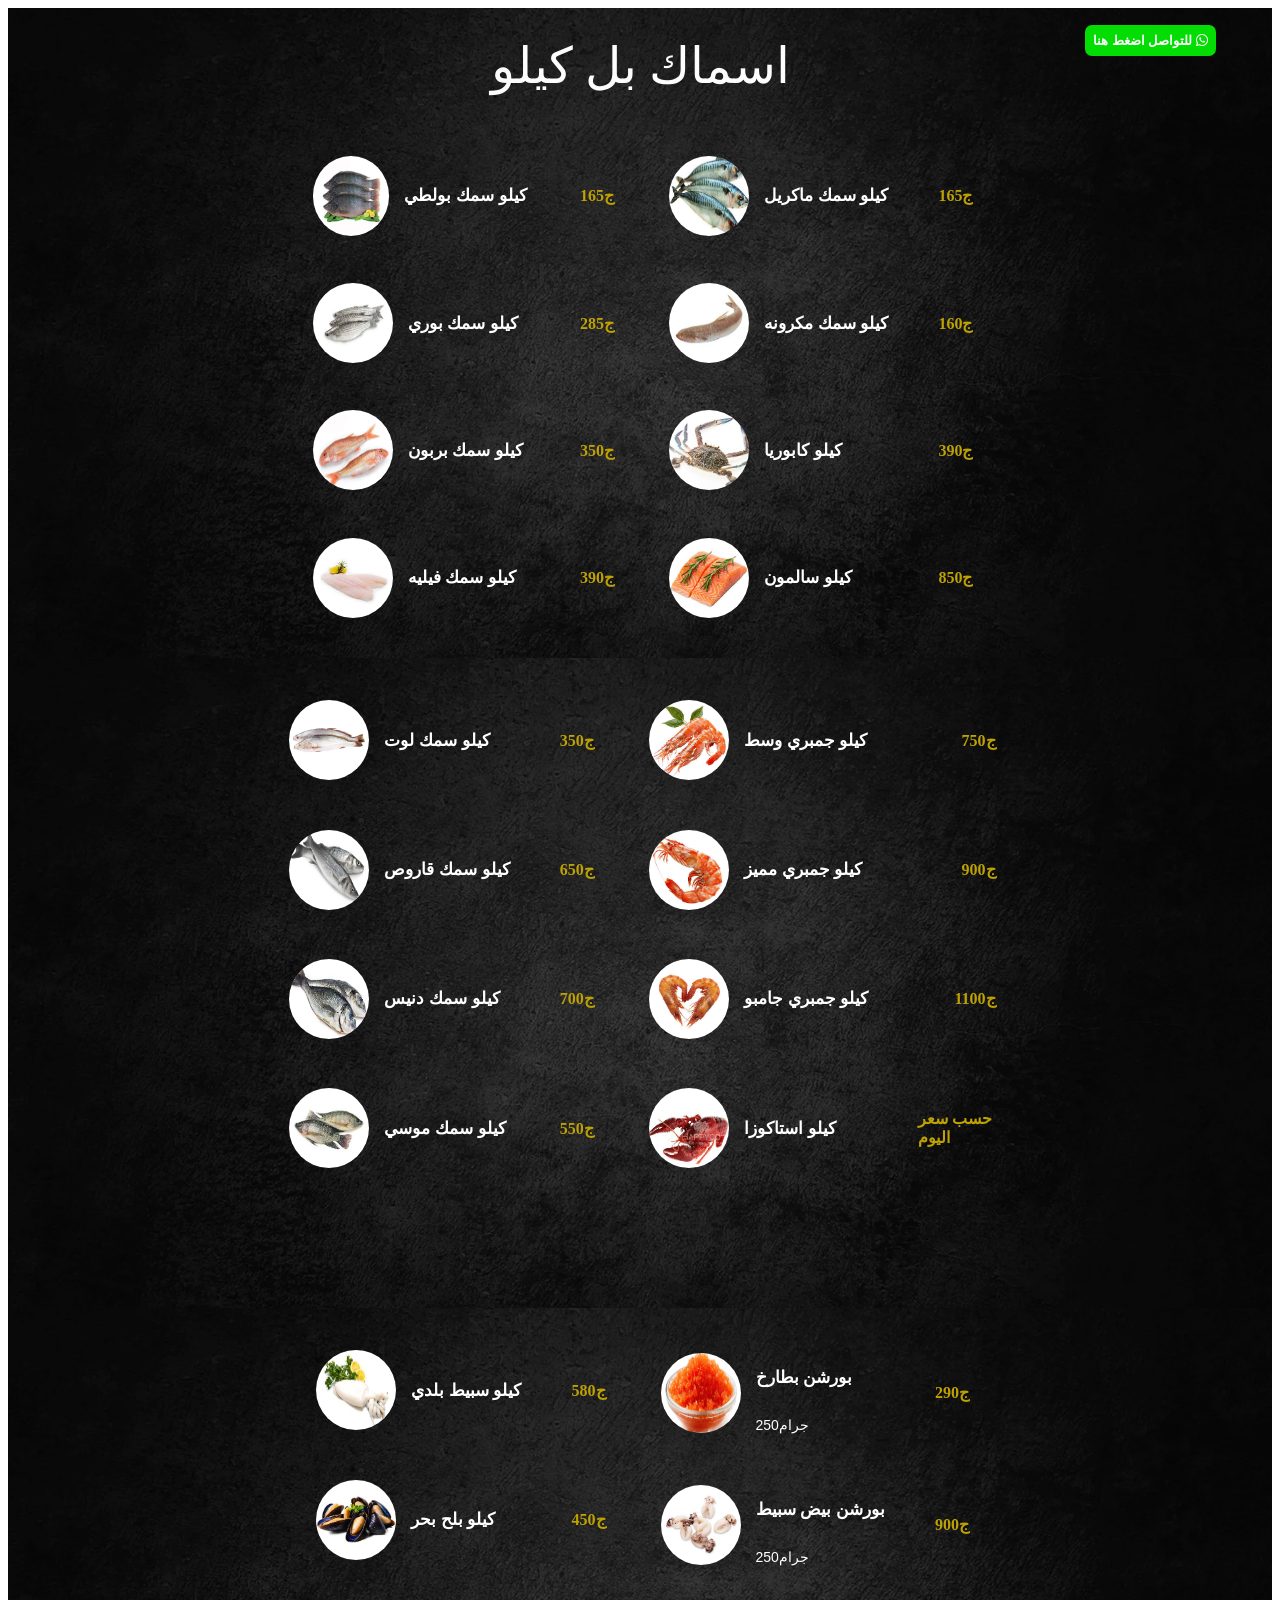
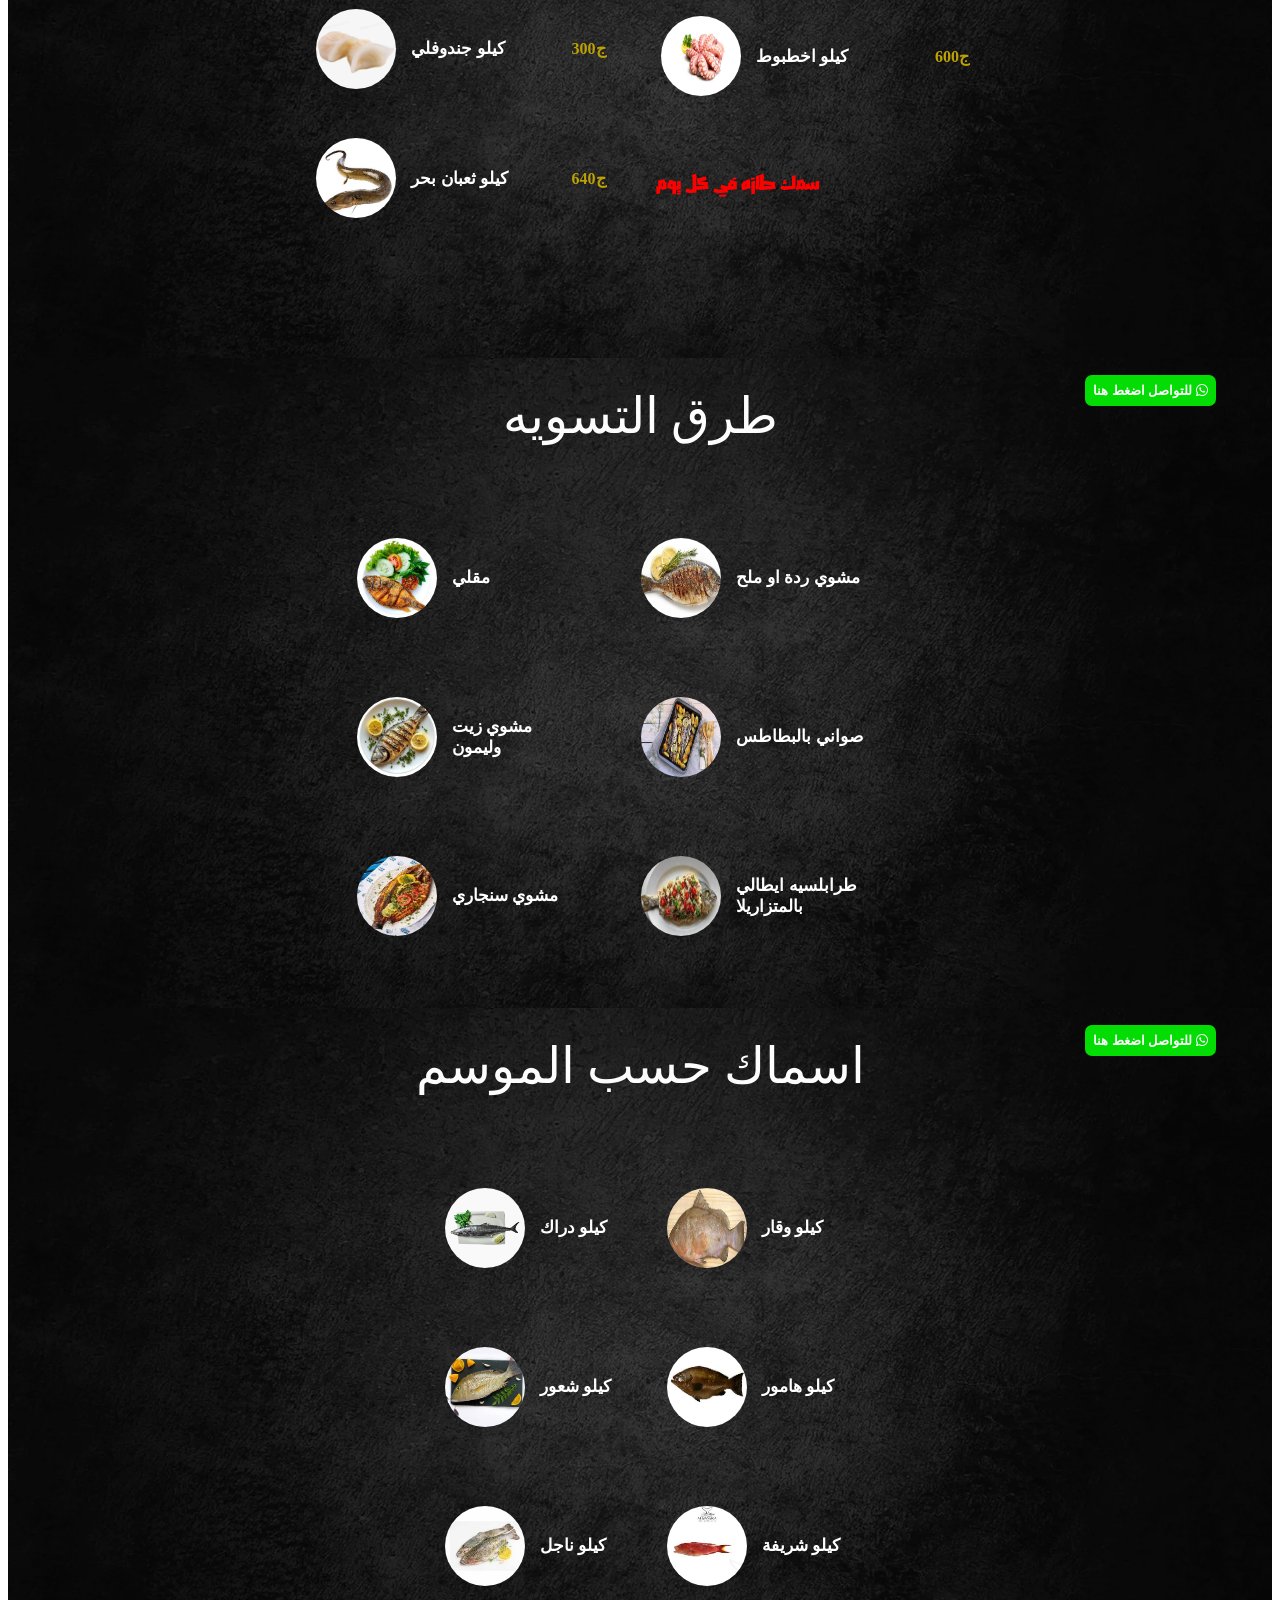
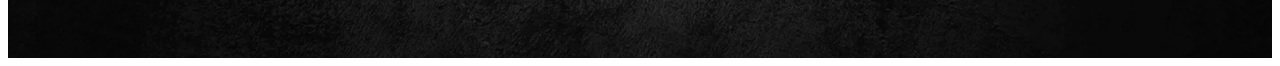
==== commit 949cf28a: "Add files via upload" ====
--- a/minu/index.html
+++ b/minu/index.html
@@ -1,5 +1,5 @@
 <!DOCTYPE html>
-<html lang="en">
+<html lang="ar">
 <head>
     <meta charset="UTF-8">
     <meta name="viewport" content="width=device-width, initial-scale=1.0">
@@ -17,7 +17,7 @@
 
      <section class="section5">
        <div class="button">
-    <a class="green" href="whatsapp://send?phone=201151514727" > للتواصل اضغط هنا <i class="fa-brands fa-whatsapp"></i> </a>
+    <a href="whatsapp://send?phone=201151514727" ><button class="green">للتواصل اضغط هنا <i class="fa-brands fa-whatsapp"></i></button></a>
     </div>
   <div class="text">
      
@@ -31,7 +31,7 @@
     <div class="item1">
 
       <div class="moun">
-        <img src="imges/menu-1.jpg" alt="كيلو سمك بولطي"  loading="lazy">
+        <img src="imges/menu-1.jpg" alt="Expresso"  loading="lazy">
         <div class="txss">
           <h2>كيلو سمك بولطي</h2>
           
@@ -40,7 +40,7 @@
       </div>
 
        <div class="moun">
-        <img src="imges/menu-2.jpg" alt="كيلو سمك بوري"  loading="lazy">
+        <img src="imges/menu-2.jpg" alt="Americano"  loading="lazy">
         <div class="txss">
           <h2>كيلو سمك بوري</h2>
           
@@ -49,7 +49,7 @@
       </div>
 
        <div class="moun">
-        <img src="imges/menu-3.jpg" alt="كيلو سمك بربون"  loading="lazy">
+        <img src="imges/menu-3.jpg" alt="Cappuccino"  loading="lazy">
         <div class="txss">
           <h2>كيلو سمك بربون</h2>
           
@@ -58,7 +58,7 @@
       </div>
 
        <div class="moun">
-        <img src="imges/menu-4.jpg" alt="كيلو سمك فيليه"  loading="lazy">
+        <img src="imges/menu-4.jpg" alt="Cappuccino"  loading="lazy">
         <div class="txss">
           <h2>كيلو سمك فيليه</h2>
            
@@ -77,7 +77,7 @@
     </div>
     <div class="item2">
 <div class="moun">
-        <img src="imges/menu-9.jpg" alt="كيلو سمك ماكريل"  loading="lazy">
+        <img src="imges/menu-9.jpg" alt="Expresso"  loading="lazy">
         <div class="txss">
           <h2>كيلو سمك ماكريل</h2>
           
@@ -86,7 +86,7 @@
       </div>
 
        <div class="moun">
-        <img src="imges/menu-10.jpg" alt="كيلو سمك مكرونه"  loading="lazy">
+        <img src="imges/menu-10.jpg" alt="Flat White"  loading="lazy">
         <div class="txss">
           <h2>كيلو سمك مكرونه</h2>
          
@@ -95,7 +95,7 @@
       </div>
 
        <div class="moun">
-        <img src="imges/menu-11.jpg" alt="كيلو كابوريا"  loading="lazy">
+        <img src="imges/menu-11.jpg" alt="Cortado"  loading="lazy">
         <div class="txss">
           <h2>كيلو كابوريا</h2>
            
@@ -104,7 +104,7 @@
       </div>
 
        <div class="moun">
-        <img src="imges/menu-12.jpg" alt="كيلو سالمون"  loading="lazy">
+        <img src="imges/menu-12.jpg" alt="Mocha"  loading="lazy">
         <div class="txss">
           <h2>كيلو سالمون</h2>
           
@@ -124,7 +124,7 @@
     <div class="item1">
 
       <div class="moun">
-        <img src="imges/menu-5.jpg" alt="كيلو سمك لوت"  loading="lazy">
+        <img src="imges/menu-5.jpg" alt="Expresso"  loading="lazy">
         <div class="txss">
           <h2>كيلو سمك لوت</h2>
            
@@ -133,7 +133,7 @@
       </div>
 
        <div class="moun">
-        <img src="imges/menu-6.jpg" alt="كيلو سمك قاروص"  loading="lazy">
+        <img src="imges/menu-6.jpg" alt="Americano"  loading="lazy">
         <div class="txss">
           <h2>كيلو سمك قاروص</h2>
            
@@ -142,7 +142,7 @@
       </div>
 
        <div class="moun">
-        <img src="imges/menu-7.jpg" alt="كيلو سمك دنيس"  loading="lazy">
+        <img src="imges/menu-7.jpg" alt="Cappuccino"  loading="lazy">
         <div class="txss">
           <h2>كيلو سمك دنيس</h2>
            
@@ -151,7 +151,7 @@
       </div>
 
        <div class="moun">
-        <img src="imges/menu-8.jpg" alt="كيلو سمك موسي"  loading="lazy">
+        <img src="imges/menu-8.jpg" alt="Cappuccino"  loading="lazy">
         <div class="txss">
           <h2>كيلو سمك موسي</h2>
            
@@ -170,7 +170,7 @@
     </div>
     <div class="item2">
 <div class="moun">
-        <img src="imges/menu-13.jpg" alt="كيلو جمبري وسط"  loading="lazy">
+        <img src="imges/menu-13.jpg" alt="Expresso"  loading="lazy">
         <div class="txss">
           <h2>كيلو جمبري وسط</h2>
           
@@ -179,7 +179,7 @@
       </div>
 
        <div class="moun">
-        <img src="imges/menu-14.jpg" alt="كيلو جمبري مميز"  loading="lazy">
+        <img src="imges/menu-14.jpg" alt="Flat White"  loading="lazy">
         <div class="txss">
           <h2>كيلو جمبري مميز</h2>
           
@@ -188,7 +188,7 @@
       </div>
 
        <div class="moun">
-        <img src="imges/menu-15.jpg" alt="كيلو جمبري جامبو"  loading="lazy">
+        <img src="imges/menu-15.jpg" alt="Cortado"  loading="lazy">
         <div class="txss">
           <h2>كيلو جمبري جامبو</h2>
           
@@ -197,7 +197,7 @@
       </div>
 
        <div class="moun">
-        <img src="imges/menu-16.jpg" alt="كيلو استاكوزا"  loading="lazy">
+        <img src="imges/menu-16.jpg" alt="Mocha"  loading="lazy">
         <div class="txss">
           <h2>كيلو استاكوزا</h2>
           
@@ -216,7 +216,7 @@
     <div class="item1">
 
       <div class="moun">
-        <img src="imges/menu-17.jpg" alt="كيلو سبيط بلدي"  loading="lazy">
+        <img src="imges/menu-17.jpg" alt="Expresso"  loading="lazy">
         <div class="txss">
           <h2>كيلو سبيط بلدي</h2>
            
@@ -225,7 +225,7 @@
       </div>
 
        <div class="moun">
-        <img src="imges/menu-18.jpg" alt="كيلو بلح بحر"  loading="lazy">
+        <img src="imges/menu-18.jpg" alt="Americano"  loading="lazy">
         <div class="txss">
           <h2>كيلو بلح بحر</h2>
            
@@ -234,7 +234,7 @@
       </div>
 
        <div class="moun">
-        <img src="imges/menu-19.jpg" alt="كيلو جندوفلي"  loading="lazy">
+        <img src="imges/menu-19.jpg" alt="Cappuccino"  loading="lazy">
         <div class="txss">
           <h2>كيلو جندوفلي</h2>
            
@@ -243,7 +243,7 @@
       </div>
 
        <div class="moun">
-        <img src="imges/menu-20.jpg " alt="كيلو ثعبان بحر"  loading="lazy">
+        <img src="imges/menu-20.jpg " alt="Cappuccino"  loading="lazy">
         <div class="txss">
           <h2>كيلو ثعبان بحر</h2>
            
@@ -262,7 +262,7 @@
     </div>
     <div class="item2">
 <div class="moun">
-        <img src="imges/menu-21.png" alt="بورشن بطارخ"  loading="lazy">
+        <img src="imges/menu-21.png" alt="Expresso"  loading="lazy">
         <div class="txss">
           <h2>بورشن بطارخ</h2>
           <span>250جرام</span>
@@ -272,7 +272,7 @@
       </div>
 
        <div class="moun">
-        <img src="imges/menu-22.jpg" alt="بورشن بيض سبيط"  loading="lazy">
+        <img src="imges/menu-22.jpg" alt="Flat White"  loading="lazy">
         <div class="txss">
           <h2>بورشن بيض سبيط</h2>
           <span>250جرام</span>
@@ -281,7 +281,7 @@
       </div>
 
        <div class="moun">
-        <img src="imges/menu-23.jpg" alt="كيلو اخطبوط"  loading="lazy">
+        <img src="imges/menu-23.jpg" alt="Cortado"  loading="lazy">
         <div class="txss">
           <h2>كيلو اخطبوط</h2>
           
@@ -479,5 +479,4 @@
 
     
 </body>
-</html>
-
+</html>
--- a/minu/style.css
+++ b/minu/style.css
@@ -13,7 +13,7 @@
     color: white;
     font-weight: bolder;
     border-radius: 7px;
-     text-decoration: none;
+     
    
    
    
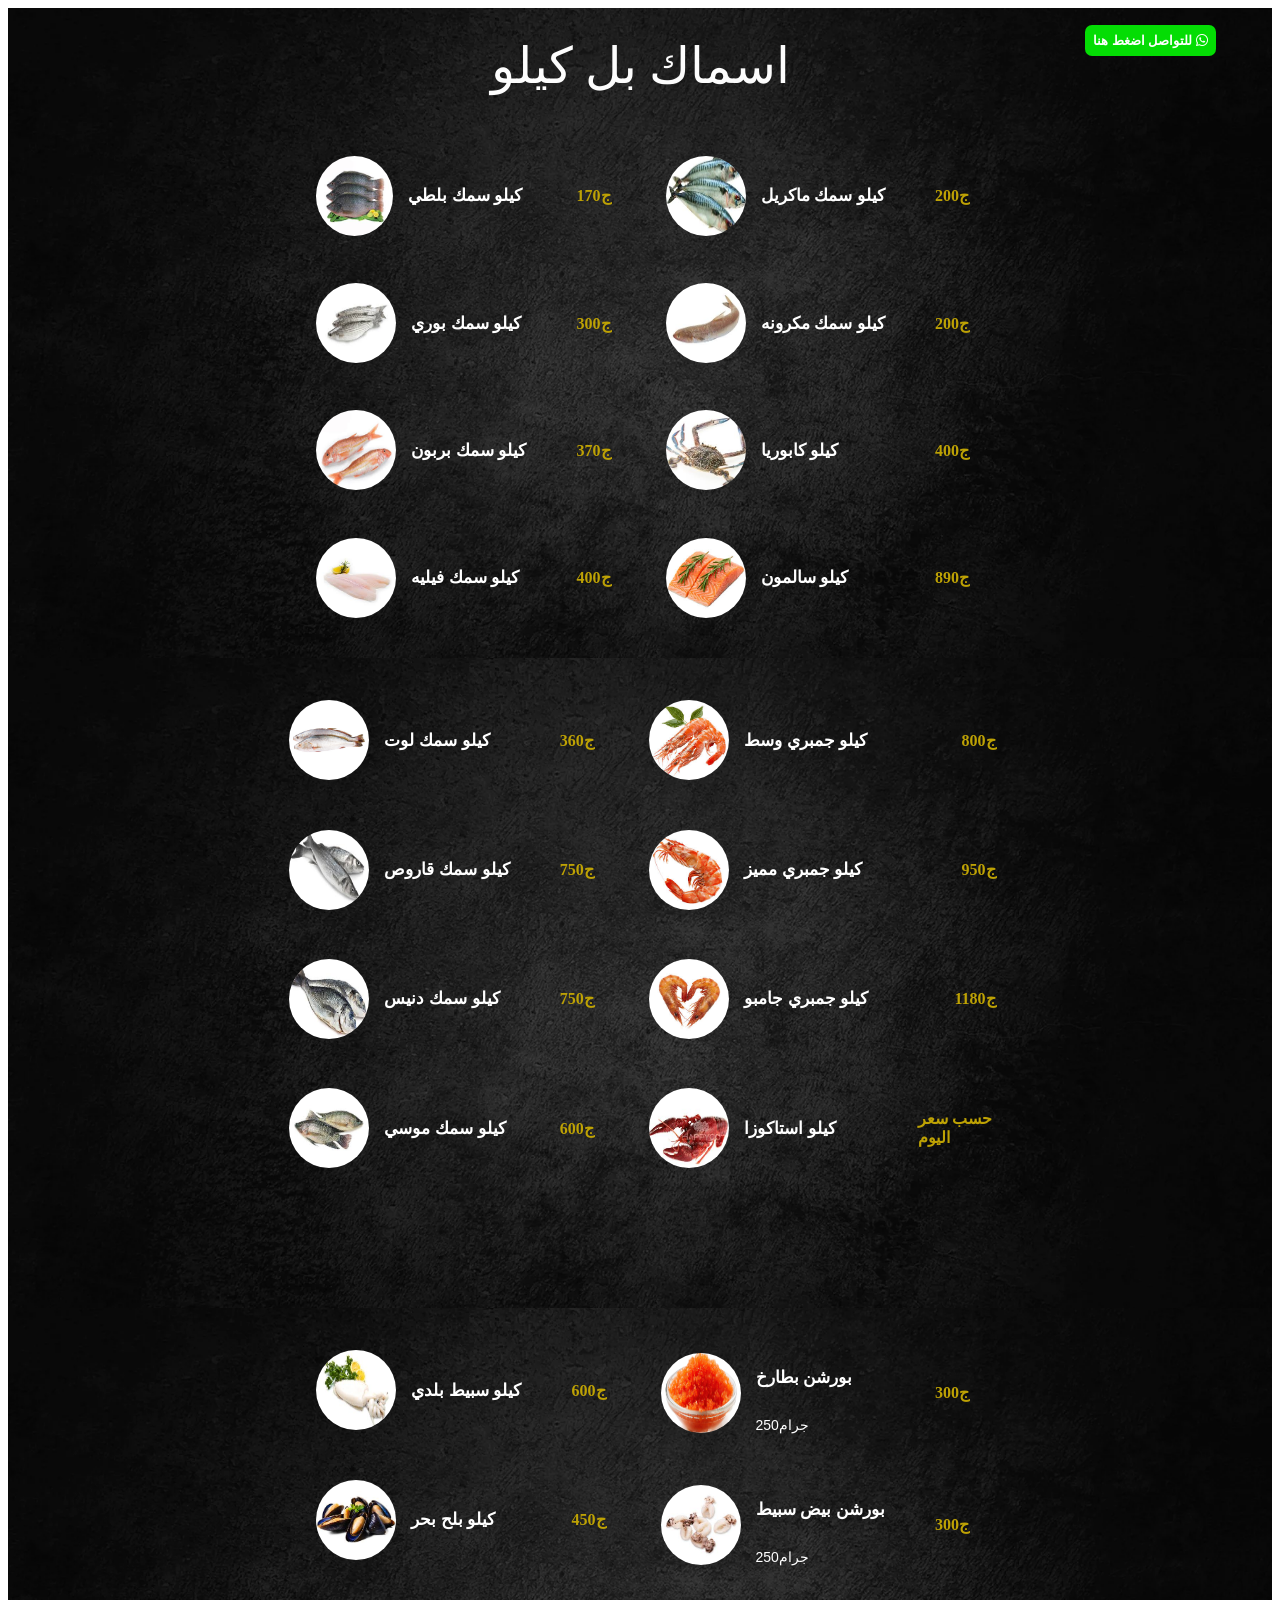
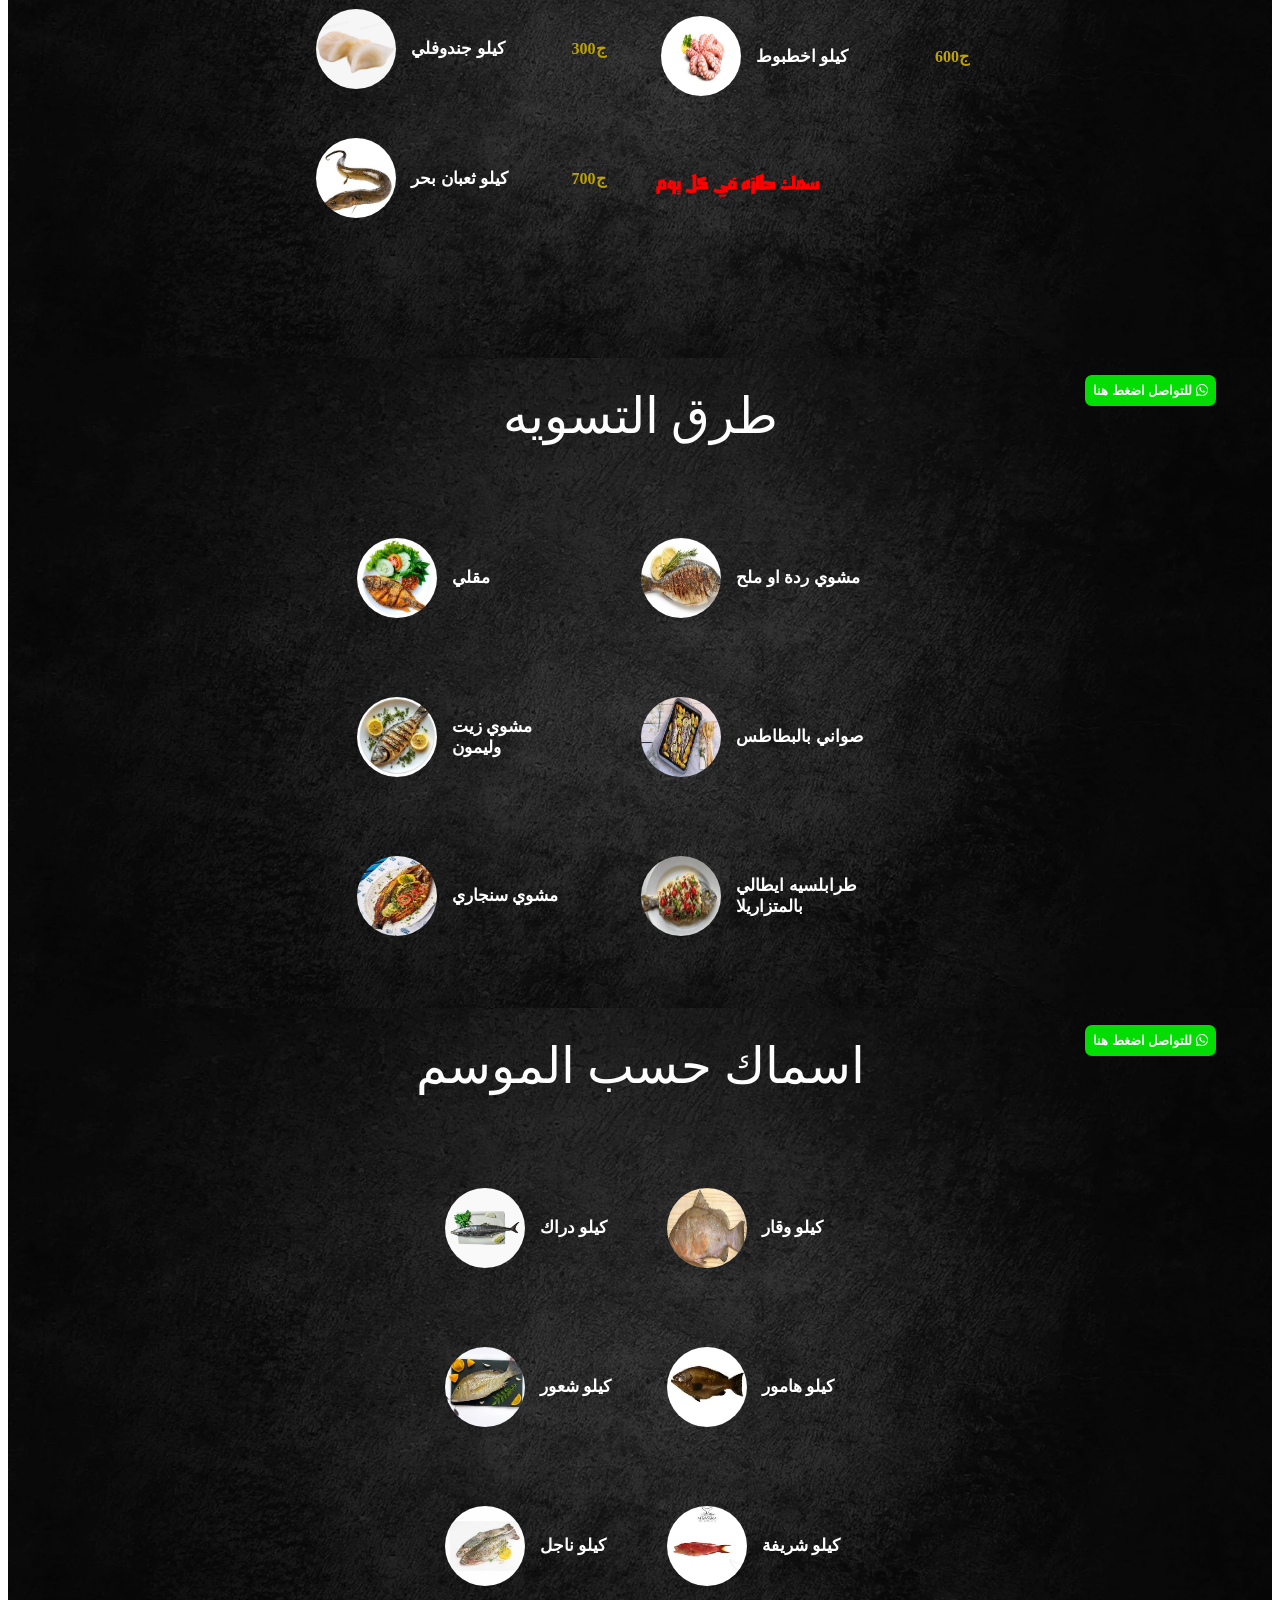
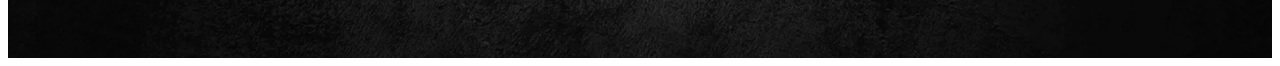
==== commit 88991d8e: "Add files via upload" ====
--- a/minu/index.html
+++ b/minu/index.html
@@ -33,10 +33,10 @@
       <div class="moun">
         <img src="imges/menu-1.jpg" alt="Expresso"  loading="lazy">
         <div class="txss">
-          <h2>كيلو سمك بولطي</h2>
-          
-        </div>
-        <span class="gold">165ج</span>
+          <h2>كيلو سمك بلطي</h2>
+          
+        </div>
+        <span class="gold">170ج</span>
       </div>
 
        <div class="moun">
@@ -45,7 +45,7 @@
           <h2>كيلو سمك بوري</h2>
           
         </div>
-        <span class="gold">285ج</span>
+        <span class="gold">300ج</span>
       </div>
 
        <div class="moun">
@@ -54,7 +54,7 @@
           <h2>كيلو سمك بربون</h2>
           
         </div>
-        <span class="gold">350ج</span>
+        <span class="gold">370ج</span>
       </div>
 
        <div class="moun">
@@ -63,7 +63,7 @@
           <h2>كيلو سمك فيليه</h2>
            
         </div>
-        <span class="gold">390ج</span>
+        <span class="gold">400ج</span>
       </div>
 
 
@@ -82,7 +82,7 @@
           <h2>كيلو سمك ماكريل</h2>
           
         </div>
-        <span class="gold">165ج</span>
+        <span class="gold">200ج</span>
       </div>
 
        <div class="moun">
@@ -91,7 +91,7 @@
           <h2>كيلو سمك مكرونه</h2>
          
         </div>
-        <span class="gold">160ج</span>
+        <span class="gold">200ج</span>
       </div>
 
        <div class="moun">
@@ -100,7 +100,7 @@
           <h2>كيلو كابوريا</h2>
            
         </div>
-        <span class="gold">390ج</span>
+        <span class="gold">400ج</span>
       </div>
 
        <div class="moun">
@@ -109,7 +109,7 @@
           <h2>كيلو سالمون</h2>
           
         </div>
-        <span class="gold">850ج</span>
+        <span class="gold">890ج</span>
       </div>
     </div>
 
@@ -129,7 +129,7 @@
           <h2>كيلو سمك لوت</h2>
            
         </div>
-        <span class="gold">350ج</span>
+        <span class="gold">360ج</span>
       </div>
 
        <div class="moun">
@@ -138,7 +138,7 @@
           <h2>كيلو سمك قاروص</h2>
            
         </div>
-        <span class="gold">650ج</span>
+        <span class="gold">750ج</span>
       </div>
 
        <div class="moun">
@@ -147,7 +147,7 @@
           <h2>كيلو سمك دنيس</h2>
            
         </div>
-        <span class="gold">700ج</span>
+        <span class="gold">750ج</span>
       </div>
 
        <div class="moun">
@@ -156,7 +156,7 @@
           <h2>كيلو سمك موسي</h2>
            
         </div>
-        <span class="gold">550ج</span>
+        <span class="gold">600ج</span>
       </div>
 
 
@@ -175,7 +175,7 @@
           <h2>كيلو جمبري وسط</h2>
           
         </div>
-        <span class="gold">750ج</span>
+        <span class="gold">800ج</span>
       </div>
 
        <div class="moun">
@@ -184,7 +184,7 @@
           <h2>كيلو جمبري مميز</h2>
           
         </div>
-        <span class="gold">900ج</span>
+        <span class="gold">950ج</span>
       </div>
 
        <div class="moun">
@@ -193,7 +193,7 @@
           <h2>كيلو جمبري جامبو</h2>
           
         </div>
-        <span class="gold">1100ج</span>
+        <span class="gold">1180ج</span>
       </div>
 
        <div class="moun">
@@ -221,7 +221,7 @@
           <h2>كيلو سبيط بلدي</h2>
            
         </div>
-        <span class="gold">580ج</span>
+        <span class="gold">600ج</span>
       </div>
 
        <div class="moun">
@@ -248,7 +248,7 @@
           <h2>كيلو ثعبان بحر</h2>
            
         </div>
-        <span class="gold">640ج</span>
+        <span class="gold">700ج</span>
       </div>
 
 
@@ -268,7 +268,7 @@
           <span>250جرام</span>
           
         </div>
-        <span class="gold">290ج</span>
+        <span class="gold">300ج</span>
       </div>
 
        <div class="moun">
@@ -277,7 +277,7 @@
           <h2>بورشن بيض سبيط</h2>
           <span>250جرام</span>
         </div>
-        <span class="gold">900ج</span>
+        <span class="gold">300ج</span>
       </div>
 
        <div class="moun">
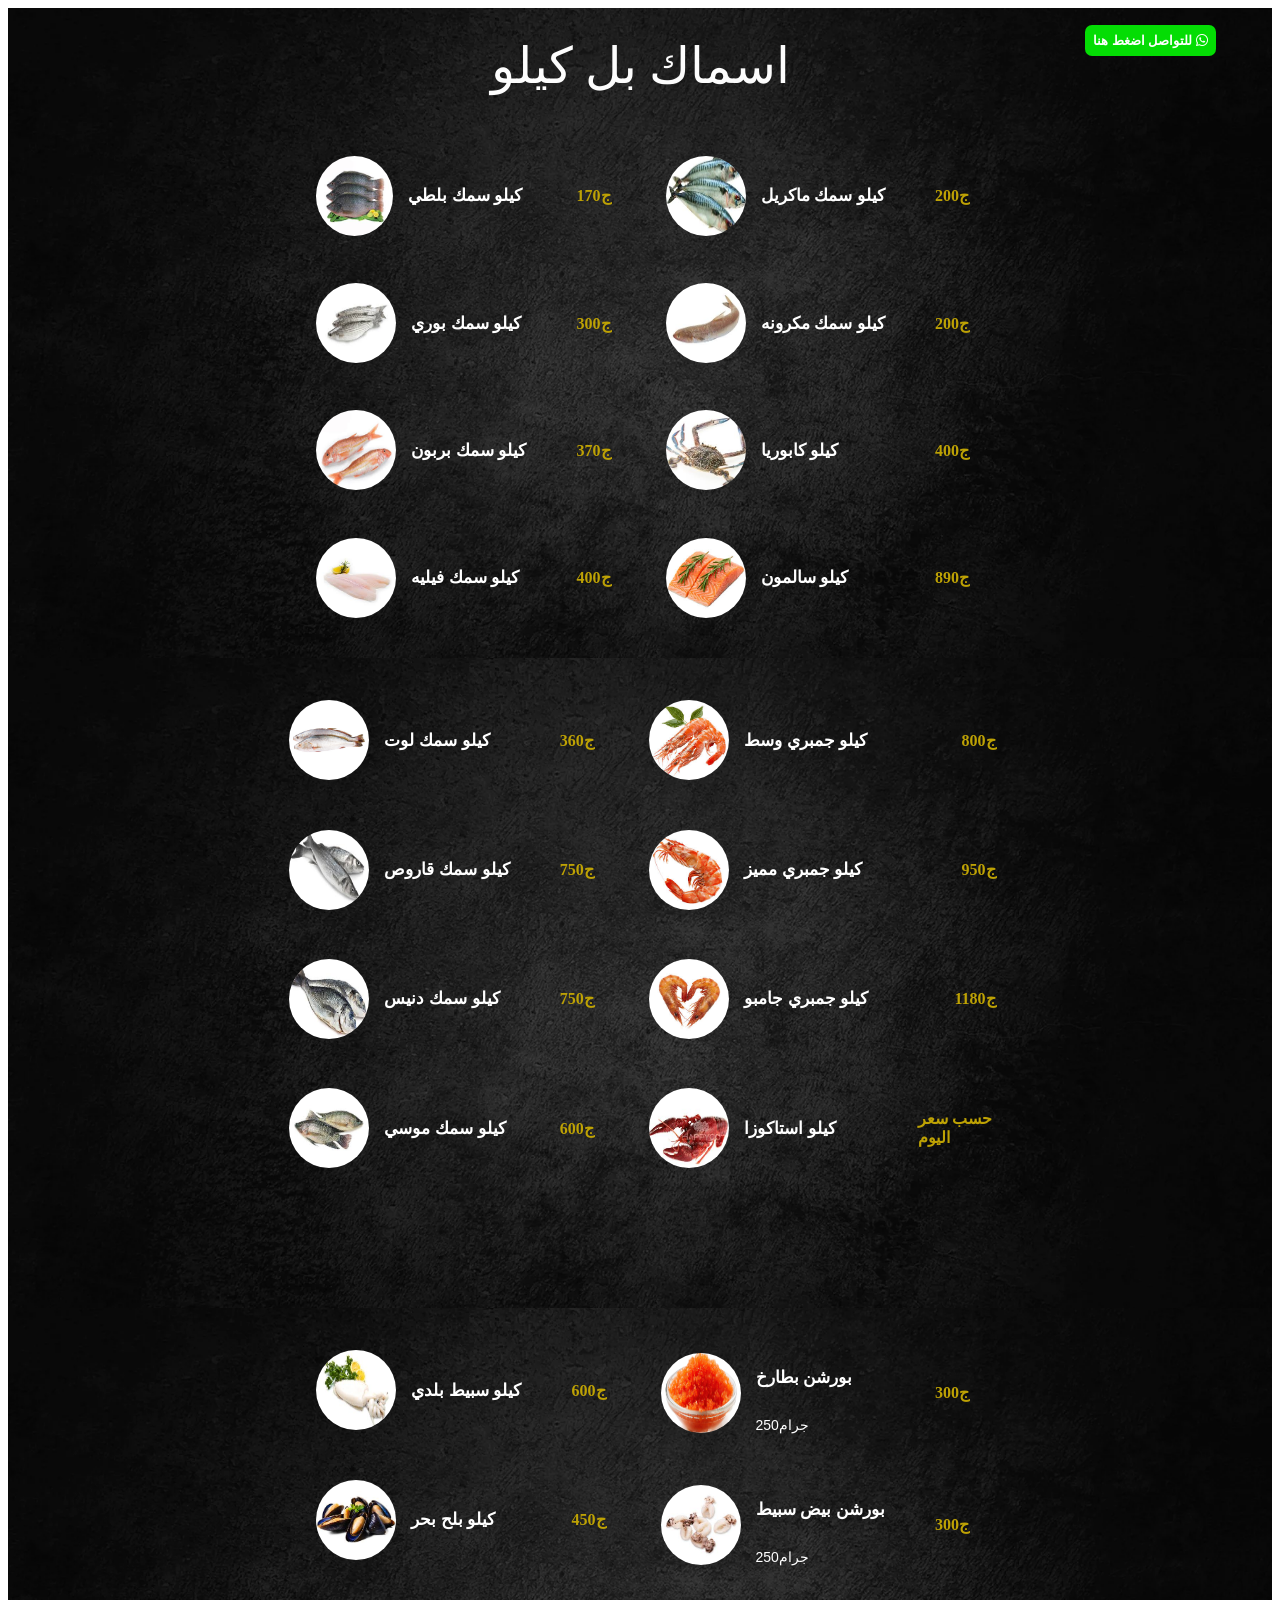
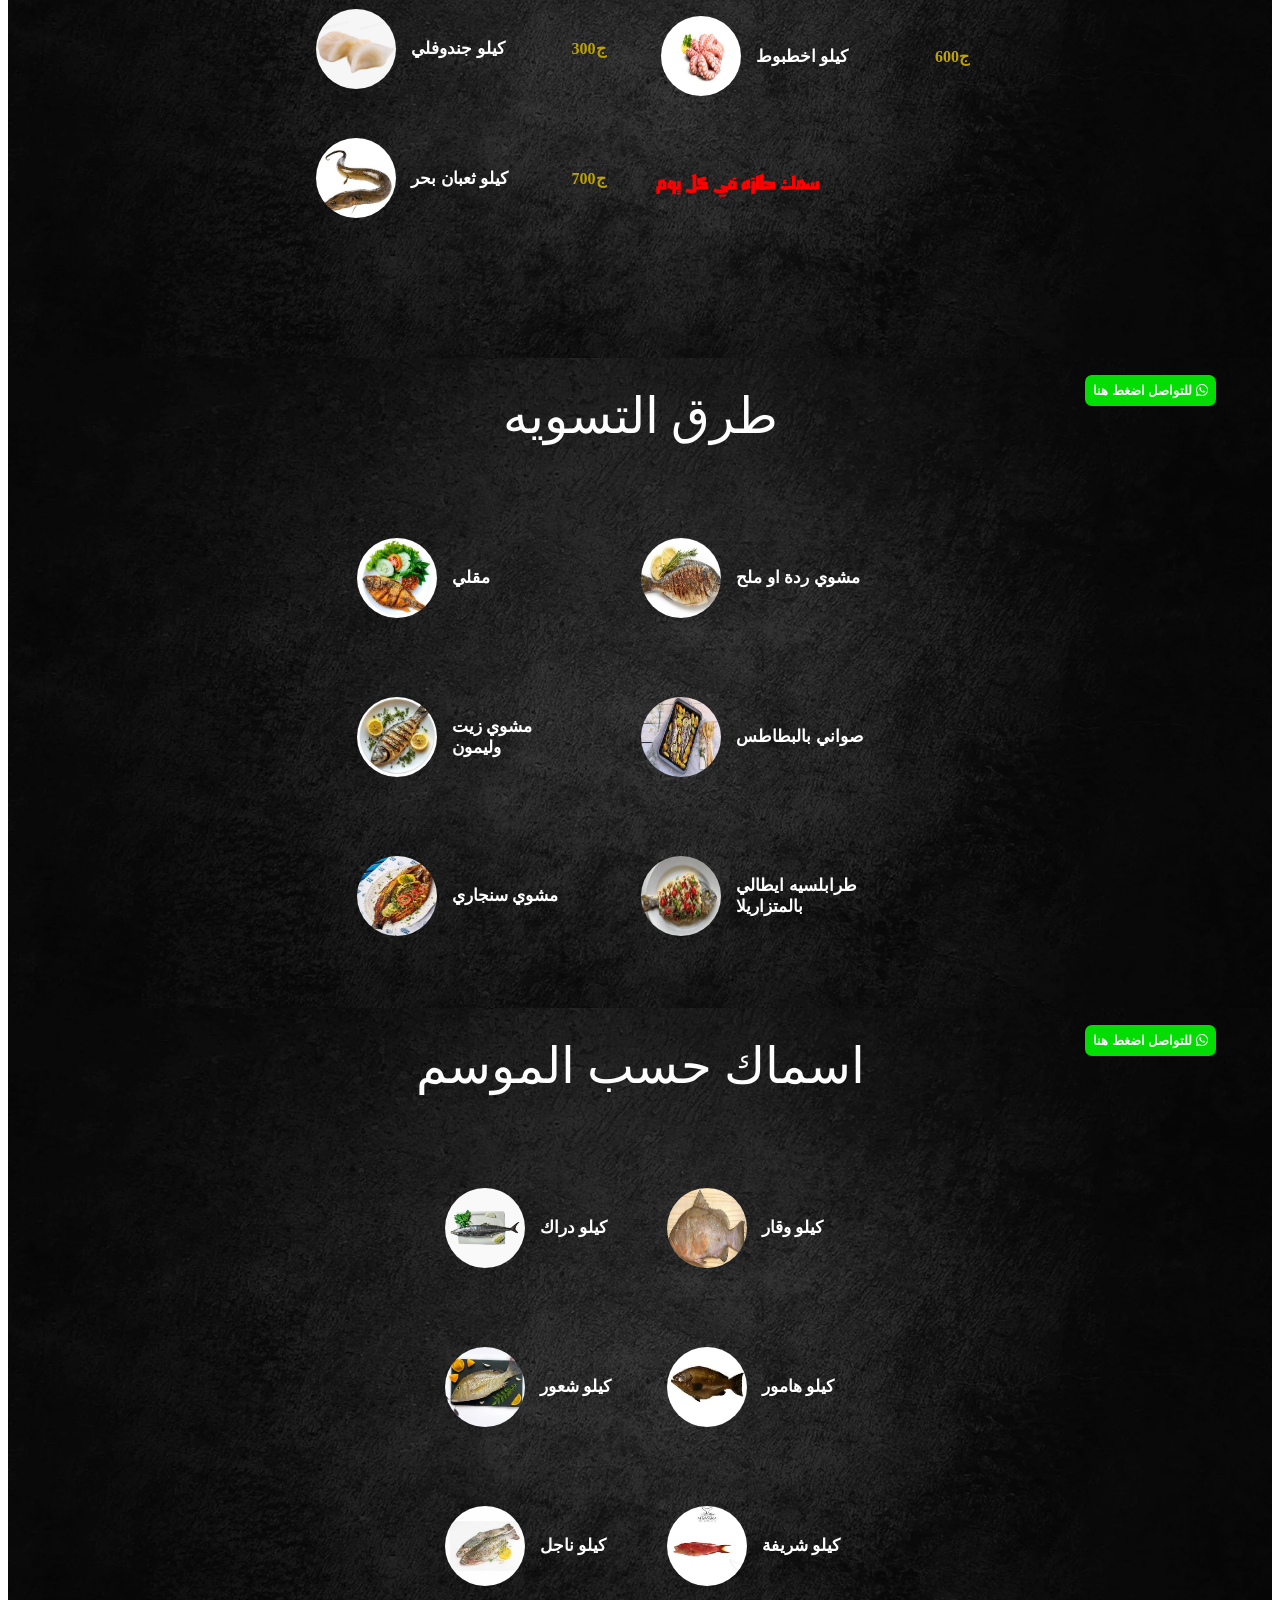
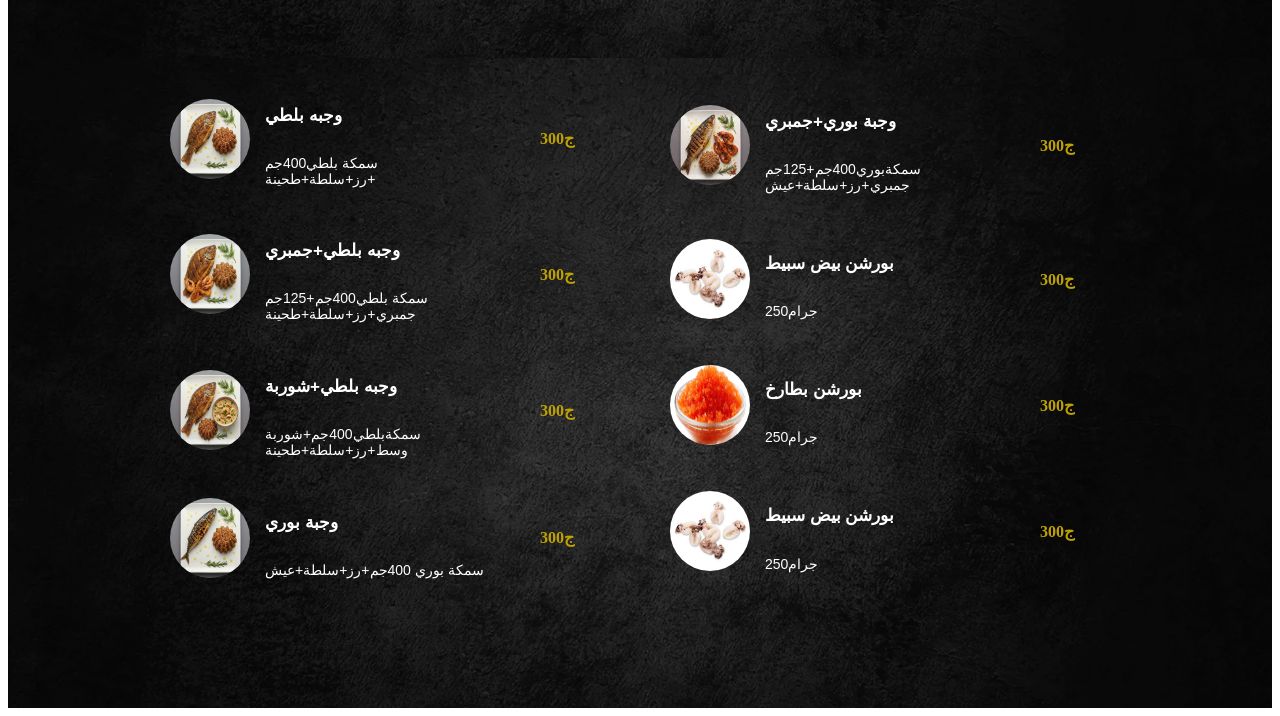
==== commit 0e0ffbd7: "Add files via upload" ====
--- a/minu/index.html
+++ b/minu/index.html
@@ -477,6 +477,115 @@
  </section> 
 
 
+ <section class="section5">
+  
+
+  <div class="minu-contact">
+    <div class="item1">
+
+      <div class="moun">
+        <img src="imges/food1 (1).jpg" alt="وجبة بلطي"  loading="lazy">
+        <div class="txss">
+          <h2>وجبه بلطي</h2>
+          <span>سمكة بلطي400جم +رز+سلطة+طحينة</span>
+          
+        </div>
+        <span class="gold">300ج</span>
+      </div>
+
+      <div class="moun">
+        <img src="imges/food1 (2).jpg" alt="وجبة بلطي"  loading="lazy">
+        <div class="txss">
+          <h2>وجبه بلطي+جمبري</h2>  
+          <span>سمكة بلطي400جم+125جم جمبري+رز+سلطة+طحينة</span>
+          
+        </div>
+        <span class="gold">300ج</span>
+      </div>
+
+     <div class="moun">
+        <img src="imges/food1 (3).jpg" alt="وجبة بلطي"  loading="lazy">
+        <div class="txss">
+          <h2>وجبه بلطي+شوربة</h2>  
+          <span>سمكةبلطي400جم+شوربة وسط+رز+سلطة+طحينة</span>
+          
+        </div>
+        <span class="gold">300ج</span>
+      </div>
+
+      
+       <div class="moun">
+        <img src="imges/food1 (4).jpg" alt="Flat White"  loading="lazy">
+        <div class="txss">
+          <h2>وجبة بوري</h2>
+          <span>سمكة بوري 400جم+رز+سلطة+عيش</span>
+        </div>
+        <span class="gold">300ج</span>
+      </div>
+
+
+
+
+
+
+
+
+
+    </div>
+    <div class="item2">
+<div class="moun">
+        <img src="imges/food1 (5).jpg
+        " alt="Expresso"  loading="lazy">
+        <div class="txss">
+          <h2>وجبة بوري+جمبري</h2>
+          <span>سمكةبوري400جم+125جم جمبري+رز+سلطة+عيش</span>
+          
+        </div>
+        <span class="gold">300ج</span>
+      </div>
+
+       <div class="moun">
+        <img src="imges/menu-22.jpg" alt="Flat White"  loading="lazy">
+        <div class="txss">
+          <h2>بورشن بيض سبيط</h2>
+          <span>250جرام</span>
+        </div>
+        <span class="gold">300ج</span>
+      </div>
+ 
+
+      <div class="moun">
+        <img src="imges/menu-21.png" alt="Expresso"  loading="lazy">
+        <div class="txss">
+          <h2>بورشن بطارخ</h2>
+          <span>250جرام</span>
+          
+        </div>
+        <span class="gold">300ج</span>
+      </div>
+
+       <div class="moun">
+        <img src="imges/menu-22.jpg" alt="Flat White"  loading="lazy">
+        <div class="txss">
+          <h2>بورشن بيض سبيط</h2>
+          <span>250جرام</span>
+        </div>
+        <span class="gold">300ج</span>
+      </div>
+      
+
+       
+    </div>
+
+  </div>
+ </section>
+
+  
+
+
+ 
+
+
     
 </body>
 </html>
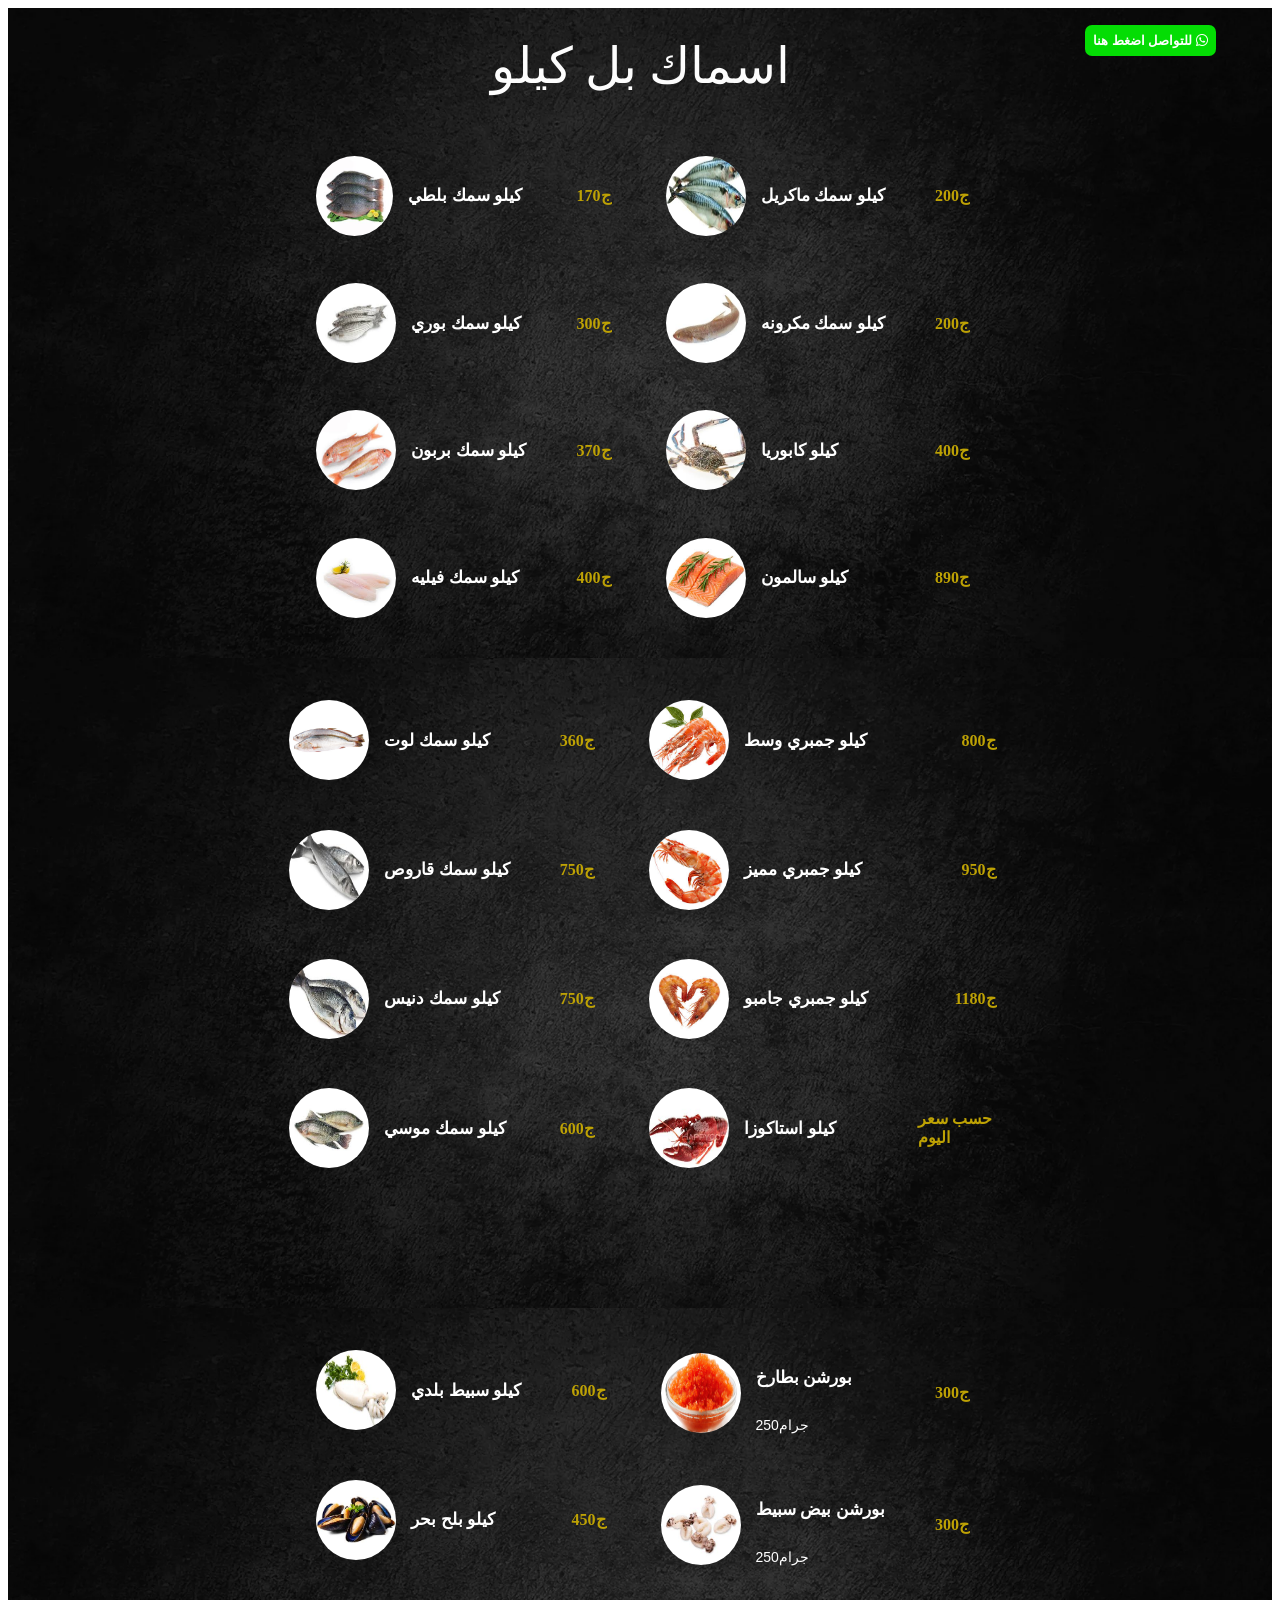
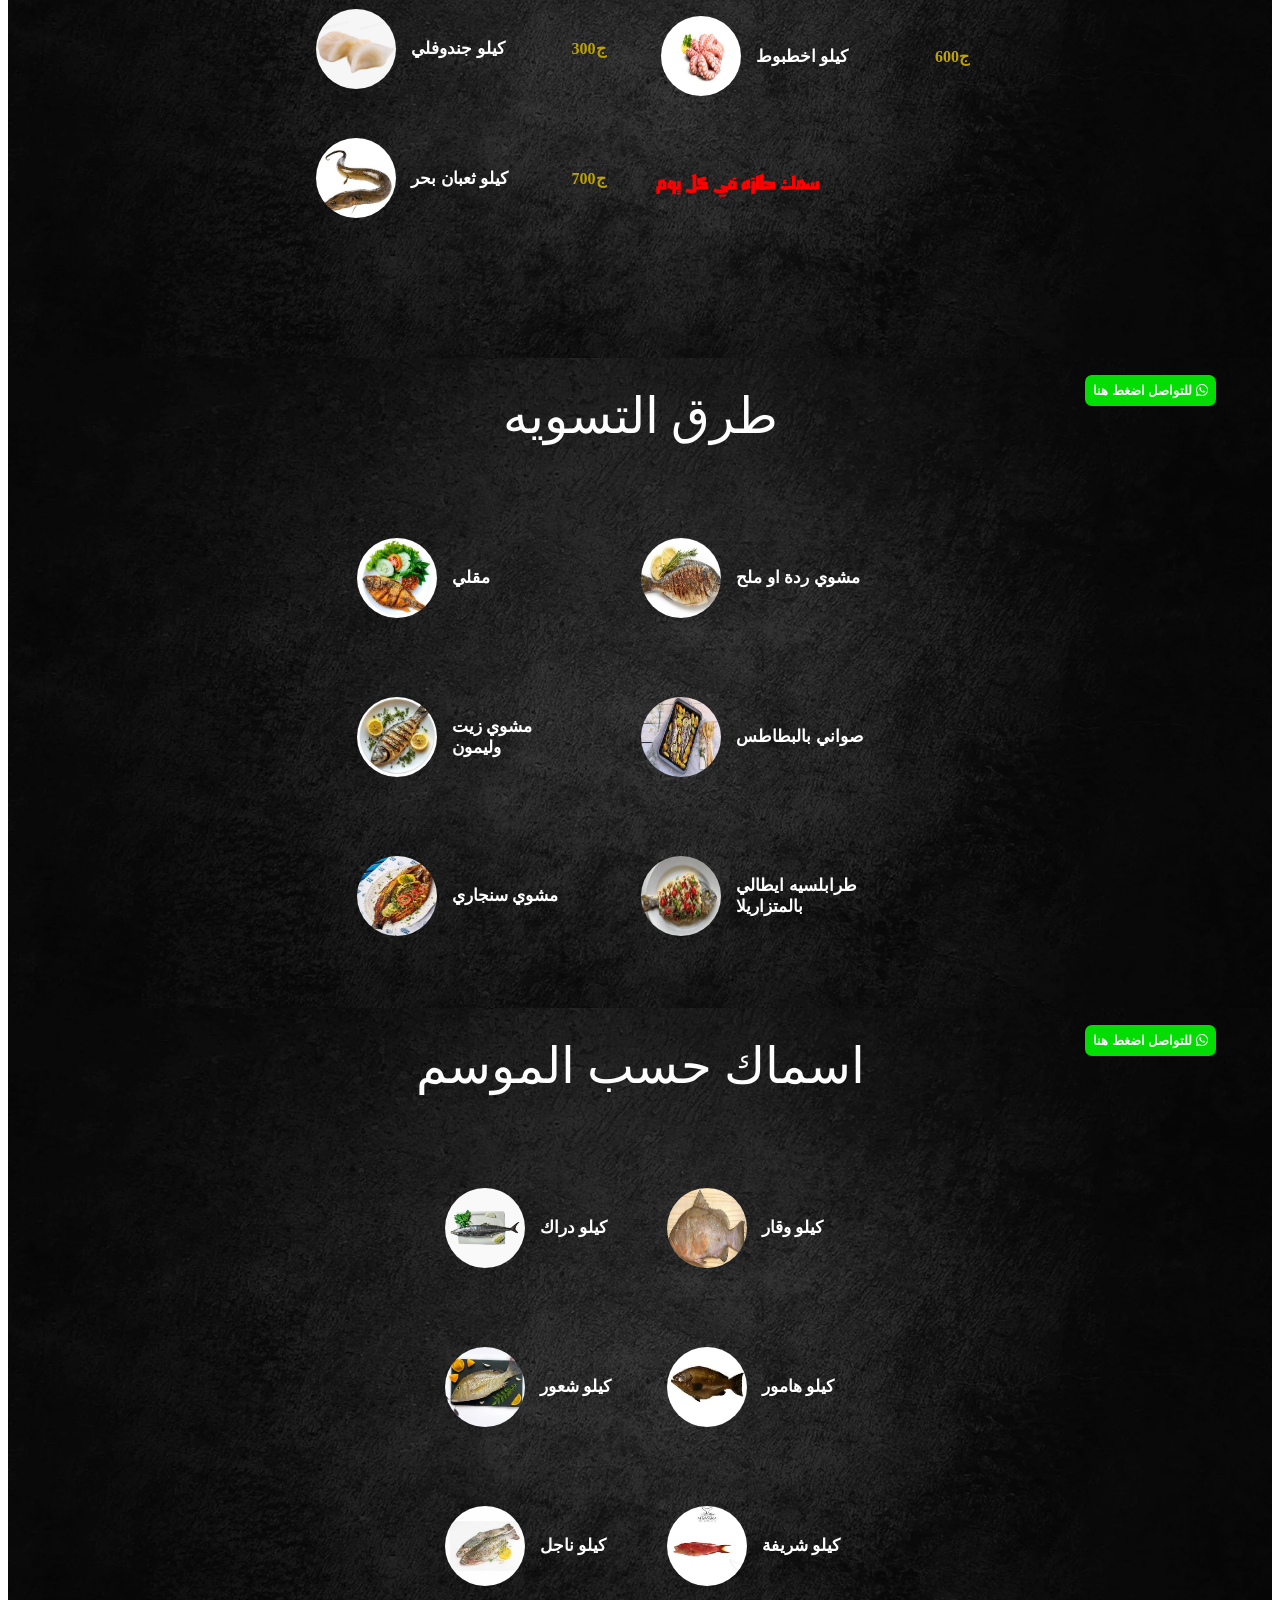
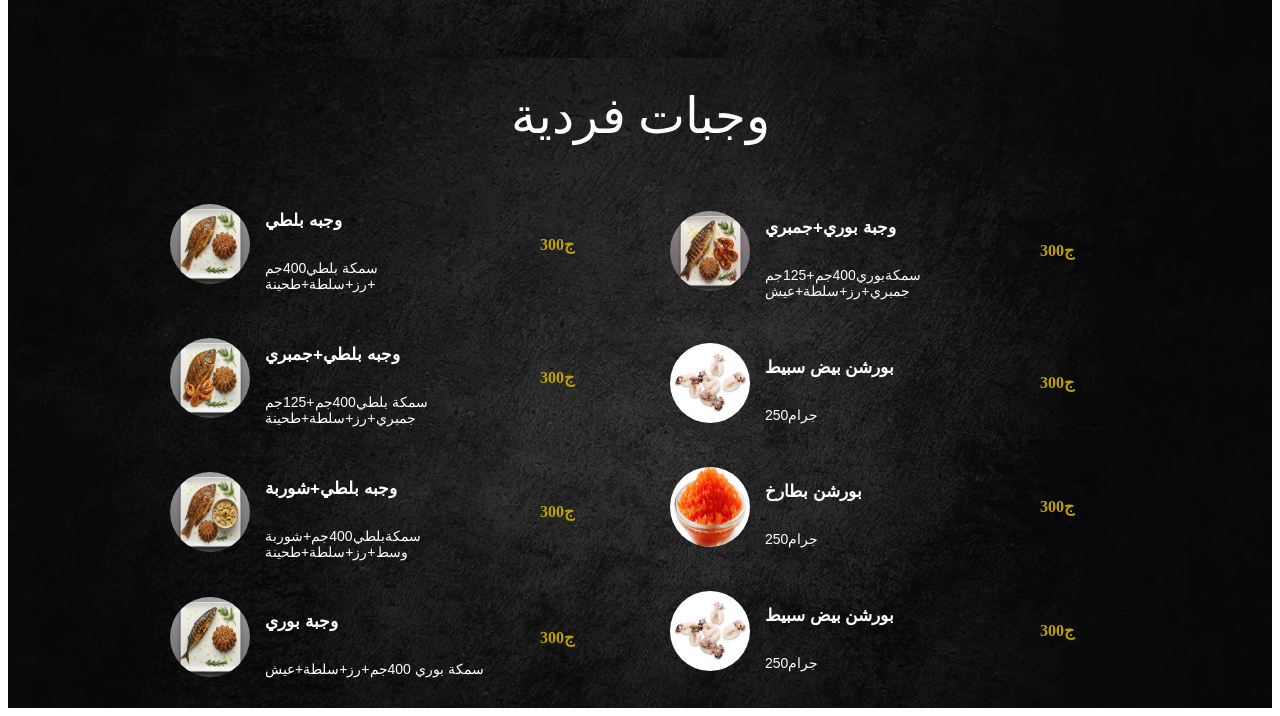
==== commit 33538097: "Add files via upload" ====
--- a/minu/index.html
+++ b/minu/index.html
@@ -479,7 +479,11 @@
 
  <section class="section5">
   
-
+ <div class="text">
+     
+    <h1>وجبات فردية</h1>
+    
+  </div>
   <div class="minu-contact">
     <div class="item1">
 
